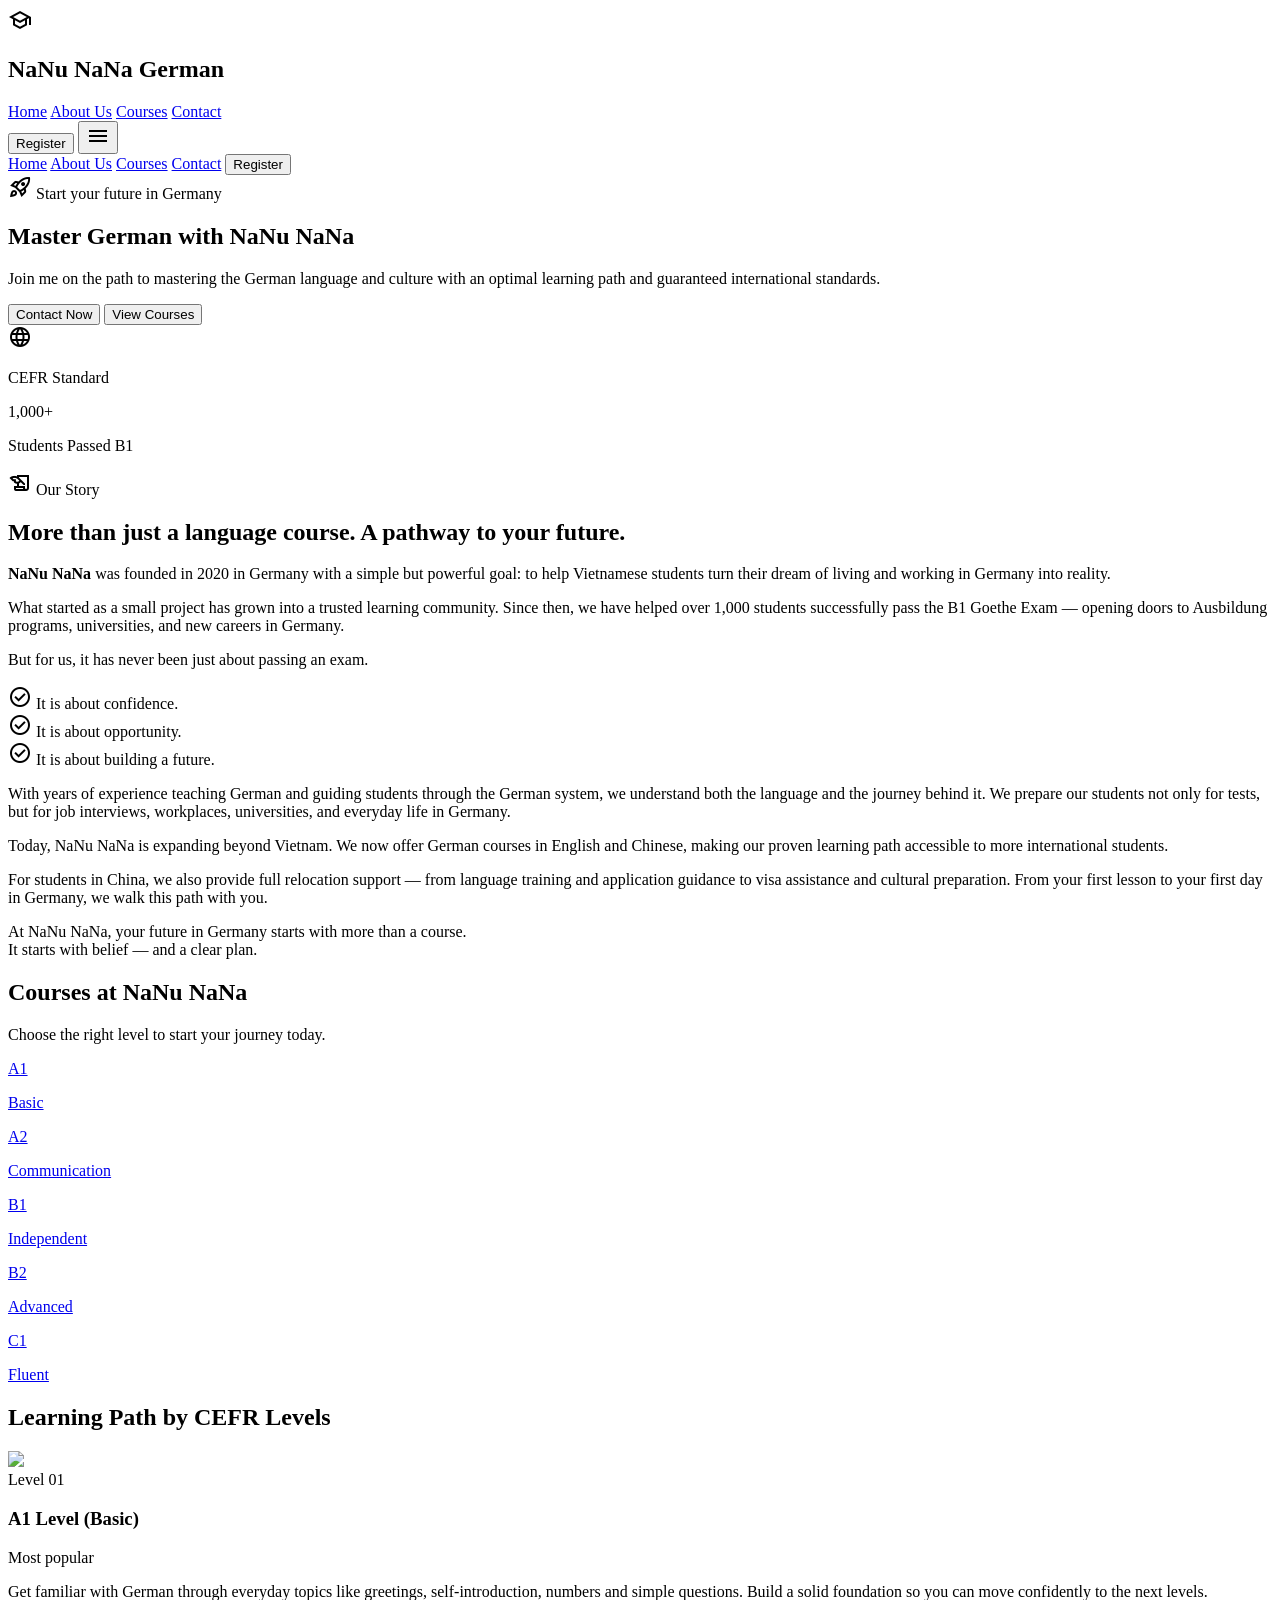
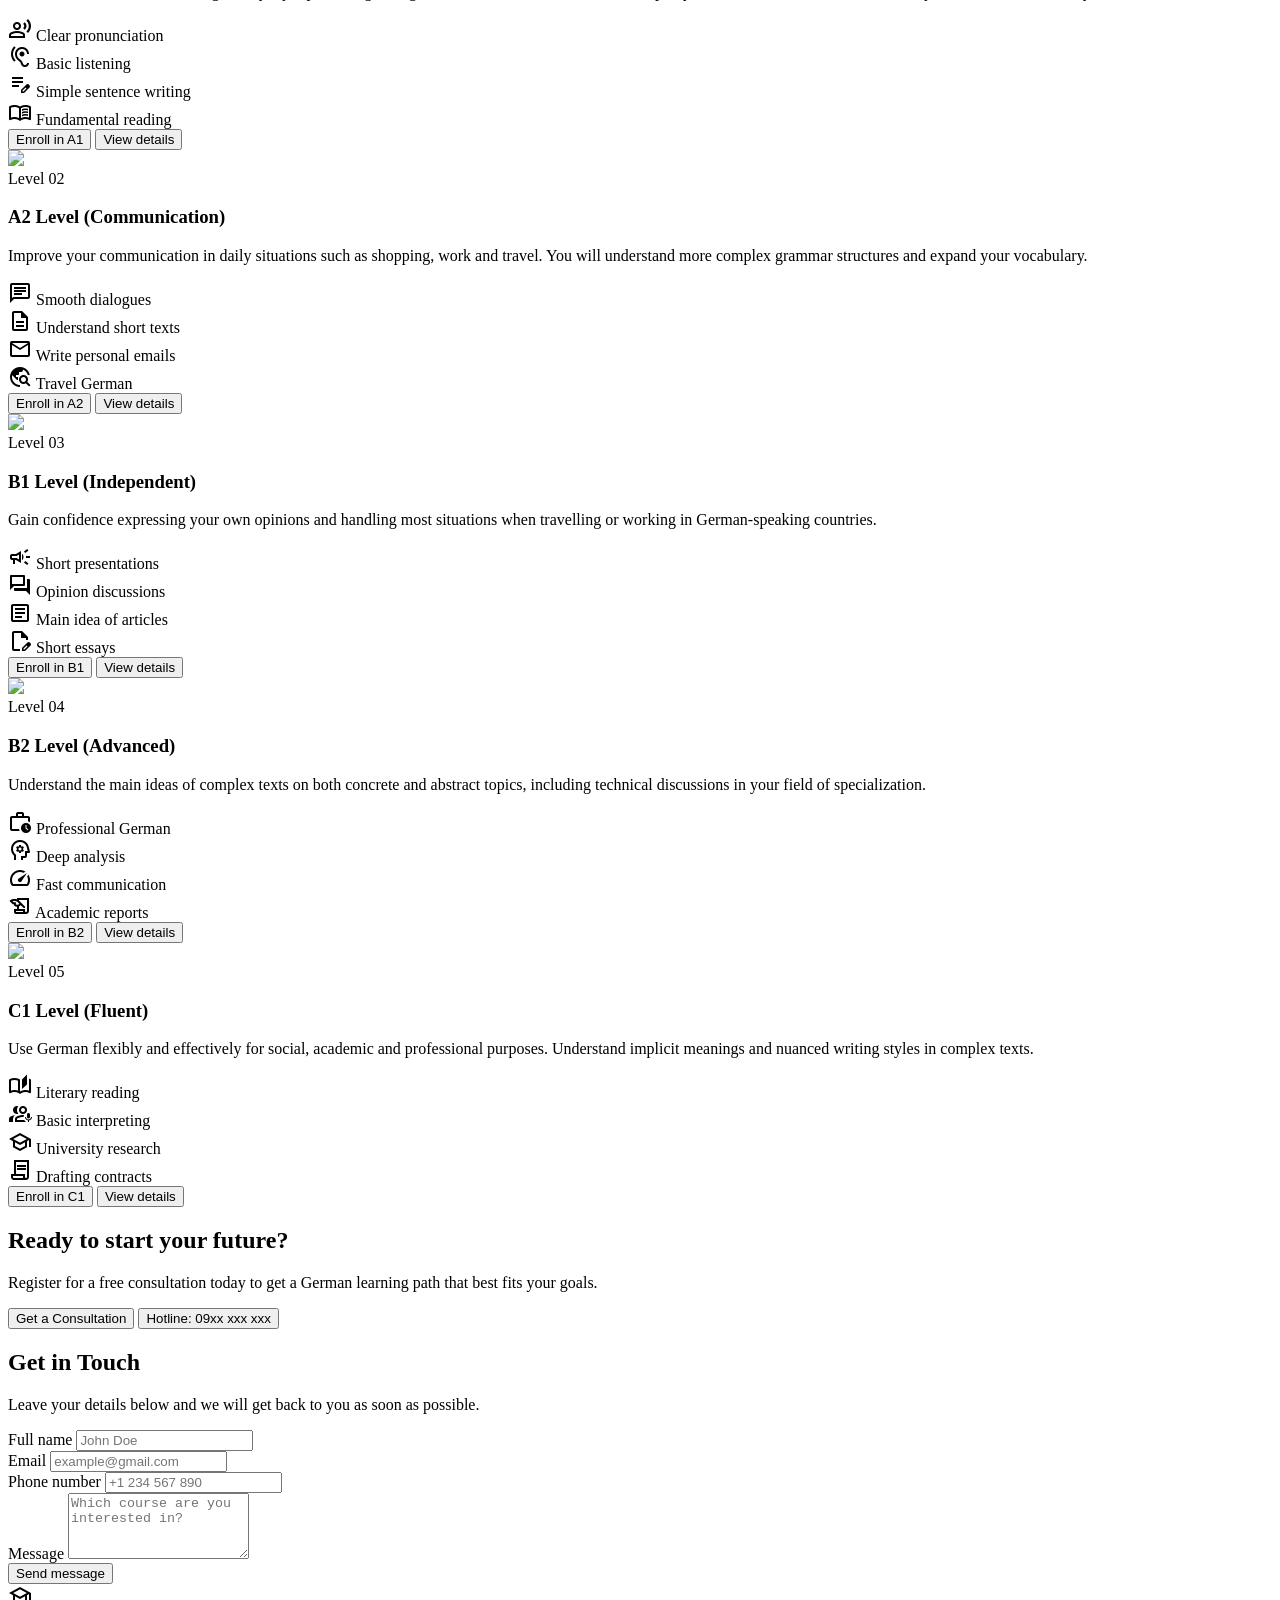
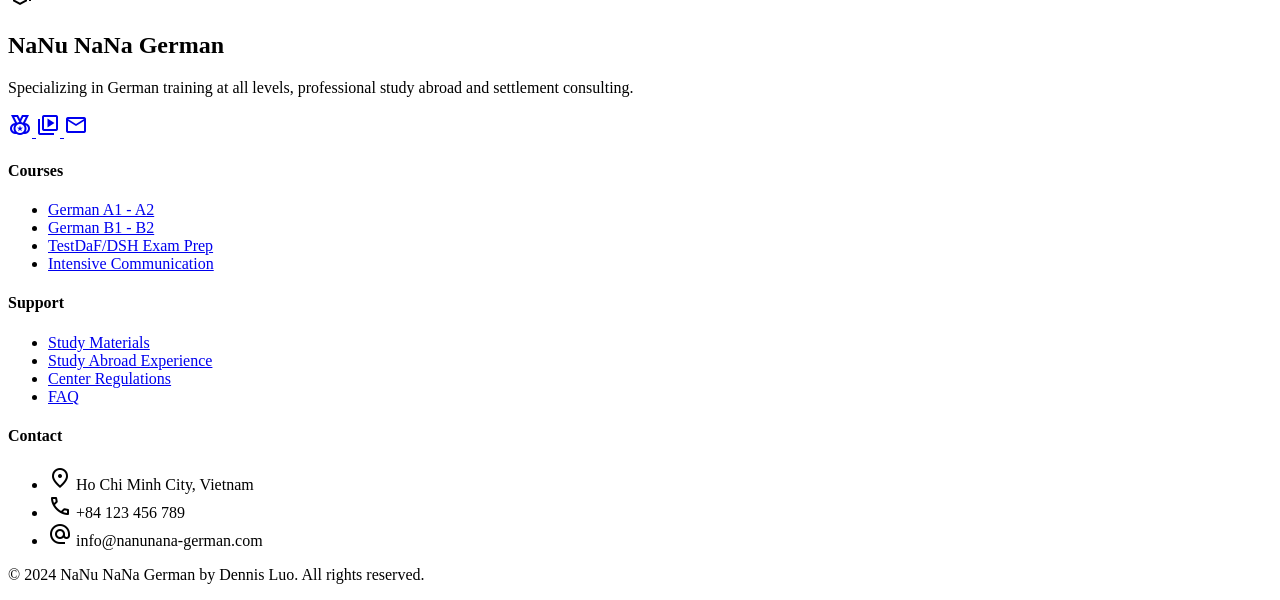
==== index.html @ 3ba4aca8 "Update index.html to rename 'Contact' link to 'Contact Form' and restructure the About section for i" ====
<!DOCTYPE html>
<html lang="en">
<head>
    <meta charset="utf-8"/>
    <meta content="width=device-width, initial-scale=1.0" name="viewport"/>
    <title>NaNu NaNa German - Master the German Language</title>
    <script src="https://cdn.tailwindcss.com?plugins=forms,container-queries"></script>
    <link href="https://fonts.googleapis.com/css2?family=Lexend:wght@300;400;500;600;700;800;900&display=swap" rel="stylesheet"/>
    <link href="https://fonts.googleapis.com/css2?family=Material+Symbols+Outlined:wght,FILL@100..700,0..1&display=swap" rel="stylesheet"/>
    <link rel="stylesheet" href="styles.css" />
    <script id="tailwind-config">
        tailwind.config = {
            darkMode: "class",
            theme: {
                extend: {
                    colors: {
                        "primary": "#0080a3",
                        "accent": "#f97316",
                        "background-light": "#f5f8f8",
                        "background-dark": "#0f1f23",
                        "slate-900": "#0f172a",
                        "slate-100": "#f1f5f9",
                    },
                    fontFamily: {
                        "display": ["Lexend", "sans-serif"]
                    },
                    borderRadius: {"DEFAULT": "0.5rem", "lg": "1rem", "xl": "1.5rem", "full": "9999px"},
                },
            },
        }
    </script>
</head>
<body class="bg-background-light dark:bg-background-dark font-display text-slate-900 dark:text-slate-100">
    <div class="relative flex min-h-screen w-full flex-col overflow-x-hidden">
        <!-- Header / Navigation -->
        <header class="sticky top-0 z-50 w-full border-b border-primary/10 bg-background-light/80 backdrop-blur-md dark:bg-background-dark/80">
            <div class="mx-auto flex max-w-7xl items-center justify-between px-6 py-4 lg:px-12">
                <div class="flex items-center gap-3">
                    <div class="flex h-10 w-10 items-center justify-center rounded-lg bg-primary text-white">
                        <span class="material-symbols-outlined text-2xl">school</span>
                    </div>
                    <h2 class="text-xl font-bold tracking-tight text-primary">NaNu NaNa German</h2>
                </div>
                <nav class="hidden flex-1 justify-center gap-8 md:flex">
                    <a class="text-sm font-semibold transition-colors hover:text-primary" href="#">Home</a>
                    <a class="text-sm font-semibold transition-colors hover:text-primary" href="#about">About Us</a>
                    <a class="text-sm font-semibold transition-colors hover:text-primary" href="#courses">Courses</a>
                    <a class="text-sm font-semibold transition-colors hover:text-primary" href="#contact-form">Contact</a>
                </nav>
                <div class="flex items-center gap-4">
                    <button class="hidden rounded-full bg-primary px-6 py-2 text-sm font-bold text-white transition-all hover:bg-primary/90 sm:block">
                        Register
                    </button>
                    <button id="mobile-menu-btn" class="flex h-10 w-10 items-center justify-center rounded-full border border-primary/20 text-primary md:hidden">
                        <span class="material-symbols-outlined">menu</span>
                    </button>
                </div>
            </div>
            <!-- Mobile Menu -->
            <div id="mobile-menu" class="hidden md:hidden px-6 pb-4 bg-background-light dark:bg-background-dark">
                <nav class="flex flex-col gap-4">
                    <a class="text-sm font-semibold transition-colors hover:text-primary" href="#">Home</a>
                    <a class="text-sm font-semibold transition-colors hover:text-primary" href="#about">About Us</a>
                    <a class="text-sm font-semibold transition-colors hover:text-primary" href="#courses">Courses</a>
                    <a class="text-sm font-semibold transition-colors hover:text-primary" href="#contact-form">Contact</a>
                    <button class="rounded-full bg-primary px-6 py-2 text-sm font-bold text-white transition-all hover:bg-primary/90 w-fit mt-2">
                        Register
                    </button>
                </nav>
            </div>
        </header>

        <!-- Hero Section -->
        <section class="relative px-6 py-12 lg:px-12 lg:py-24">
            <div class="mx-auto flex max-w-7xl flex-col items-center gap-12 lg:flex-row">
                <div class="flex flex-1 flex-col gap-8 text-left">
                    <div class="inline-flex w-fit items-center gap-2 rounded-full bg-accent/10 px-4 py-1 text-sm font-bold text-accent">
                        <span class="material-symbols-outlined text-sm">rocket_launch</span>
                        Start your future in Germany
                    </div>
                    <h1 class="text-4xl font-black leading-tight tracking-tight lg:text-6xl">
                        Master German with <span class="text-primary">NaNu NaNa</span>
                    </h1>
                    <p class="max-w-xl text-lg text-slate-600 dark:text-slate-400">
                        Join me on the path to mastering the German language and culture with an optimal learning path and guaranteed international standards.
                    </p>
                    <div class="flex flex-wrap gap-4">
                        <button class="rounded-xl bg-primary px-8 py-4 text-lg font-bold text-white transition-all hover:scale-105">
                            Contact Now
                        </button>
                        <button class="rounded-xl border-2 border-primary/20 bg-transparent px-8 py-4 text-lg font-bold text-primary transition-all hover:bg-primary/5">
                            View Courses
                        </button>
                    </div>
                </div>
                <div class="relative flex-1">
                    <div class="aspect-square w-full rounded-3xl bg-primary/5 p-4 lg:aspect-video overflow-hidden">
                        <div class="h-full w-full rounded-2xl bg-cover bg-center" data-alt="Dennis Luo and group of happy students studying German together" style="background-image: url('https://lh3.googleusercontent.com/aida-public/[base64]')">
                        </div>
                    </div>
                    <!-- Decorative element -->
                    <div class="absolute -bottom-6 -left-6 h-24 w-24 rounded-2xl bg-accent p-4 text-white shadow-xl">
                        <span class="material-symbols-outlined text-4xl">language</span>
                        <p class="text-[10px] font-bold uppercase mt-1">CEFR Standard</p>
                    </div>
                </div>
            </div>
        </section>

        <!-- About Section -->
        <section class="relative bg-white px-6 py-12 lg:px-12 lg:py-24 dark:bg-background-dark/50" id="about">
            <div class="mx-auto flex max-w-7xl flex-col items-center gap-12 lg:flex-row">
                
                <!-- Visual Content (Left side to alternate with Hero) -->
                <div class="relative flex-1 w-full">
                    <div class="aspect-square w-full rounded-3xl bg-accent/5 p-4 lg:aspect-[4/5] overflow-hidden">
                        <div class="h-full w-full rounded-2xl bg-cover bg-center" data-alt="Education and studying German in an academic environment" style="background-image: url('https://lh3.googleusercontent.com/aida-public/[base64]')">
                        </div>
                    </div>
                    <!-- Decorative element -->
                    <div class="absolute -bottom-6 -right-6 flex flex-col items-center justify-center rounded-2xl bg-primary p-6 text-white shadow-xl">
                        <span class="text-3xl font-black">1,000+</span>
                        <p class="text-[10px] font-bold uppercase mt-1 opacity-90">Students Passed B1</p>
                    </div>
                </div>

                <!-- Text Content (Right side) -->
                <div class="flex flex-1 flex-col gap-6 text-left">
                    <div class="inline-flex w-fit items-center gap-2 rounded-full bg-primary/10 px-4 py-1.5 text-sm font-bold text-primary">
                        <span class="material-symbols-outlined text-sm">history_edu</span>
                        Our Story
                    </div>
                    <h2 class="text-3xl font-black leading-tight tracking-tight lg:text-5xl">
                        More than just a language course. <span class="text-accent">A pathway to your future.</span>
                    </h2>
                    
                    <div class="space-y-4 text-slate-600 dark:text-slate-400 leading-relaxed">
                        <p>
                            <strong class="text-slate-900 dark:text-slate-100">NaNu NaNa</strong> was founded in 2020 in Germany with a simple but powerful goal: to help Vietnamese students turn their dream of living and working in Germany into reality.
                        </p>
                        <p>
                            What started as a small project has grown into a trusted learning community. Since then, we have helped over 1,000 students successfully pass the B1 Goethe Exam — opening doors to Ausbildung programs, universities, and new careers in Germany.
                        </p>
                        
                        <div class="my-6 border-l-4 border-accent pl-6">
                            <p class="text-lg font-medium italic text-slate-800 dark:text-slate-200">
                                But for us, it has never been just about passing an exam.
                            </p>
                            <div class="mt-4 flex flex-col gap-2 font-bold text-primary">
                                <div class="flex items-center gap-2"><span class="material-symbols-outlined text-accent">check_circle</span> It is about confidence.</div>
                                <div class="flex items-center gap-2"><span class="material-symbols-outlined text-accent">check_circle</span> It is about opportunity.</div>
                                <div class="flex items-center gap-2"><span class="material-symbols-outlined text-accent">check_circle</span> It is about building a future.</div>
                            </div>
                        </div>

                        <p>
                            With years of experience teaching German and guiding students through the German system, we understand both the language and the journey behind it. We prepare our students not only for tests, but for job interviews, workplaces, universities, and everyday life in Germany.
                        </p>
                        <p>
                            Today, NaNu NaNa is expanding beyond Vietnam. We now offer German courses in English and Chinese, making our proven learning path accessible to more international students.
                        </p>
                        <p>
                            For students in China, we also provide full relocation support — from language training and application guidance to visa assistance and cultural preparation. From your first lesson to your first day in Germany, we walk this path with you.
                        </p>
                        <p class="mt-6 text-lg font-bold text-slate-900 dark:text-slate-100">
                            At NaNu NaNa, your future in Germany starts with more than a course.<br/>
                            <span class="text-primary">It starts with belief — and a clear plan.</span>
                        </p>
                    </div>
                </div>
            </div>
        </section>

        <!-- Courses Section -->
        <section class="py-24" id="courses">
            <div class="mx-auto max-w-7xl px-6 lg:px-12">
                <div class="mb-16 flex flex-col items-center gap-4 text-center">
                    <h2 class="text-3xl font-black lg:text-4xl">Courses at NaNu NaNa</h2>
                    <p class="max-w-xl text-slate-600 dark:text-slate-400">Choose the right level to start your journey today.</p>
                </div>
                <div class="flex flex-wrap justify-center items-center gap-6">
                    <!-- A1 -->
                    <a href="#level-a1" class="group relative flex size-36 shrink-0 cursor-pointer flex-col items-center justify-center gap-3 overflow-hidden rounded-full border-2 border-primary/10 bg-white transition-all hover:-translate-y-2 hover:border-primary hover:shadow-2xl dark:bg-background-dark">
                        <div class="absolute inset-0 bg-primary opacity-0 transition-opacity group-hover:opacity-5"></div>
                        <span class="text-3xl font-black text-primary">A1</span>
                        <p class="text-xs font-bold uppercase tracking-widest text-slate-500">Basic</p>
                        <div class="h-1 w-8 rounded-full bg-accent"></div>
                    </a>
                    <!-- A2 -->
                    <a href="#level-a2" class="group relative flex size-36 shrink-0 cursor-pointer flex-col items-center justify-center gap-3 overflow-hidden rounded-full border-2 border-primary/10 bg-white transition-all hover:-translate-y-2 hover:border-primary hover:shadow-2xl dark:bg-background-dark">
                        <div class="absolute inset-0 bg-primary opacity-0 transition-opacity group-hover:opacity-5"></div>
                        <span class="text-3xl font-black text-primary">A2</span>
                        <p class="text-xs font-bold uppercase tracking-widest text-slate-500">Communication</p>
                        <div class="h-1 w-8 rounded-full bg-accent"></div>
                    </a>
                    <!-- B1 -->
                    <a href="#level-b1" class="group relative flex size-36 shrink-0 cursor-pointer flex-col items-center justify-center gap-3 overflow-hidden rounded-full border-2 border-accent/20 bg-white transition-all hover:-translate-y-2 hover:border-accent hover:shadow-2xl dark:bg-background-dark">
                        <div class="absolute inset-0 bg-accent opacity-0 transition-opacity group-hover:opacity-5"></div>
                        <span class="text-3xl font-black text-accent">B1</span>
                        <p class="text-xs font-bold uppercase tracking-widest text-slate-500">Independent</p>
                        <div class="h-1 w-8 rounded-full bg-primary"></div>
                    </a>
                    <!-- B2 -->
                    <a href="#level-b2" class="group relative flex size-36 shrink-0 cursor-pointer flex-col items-center justify-center gap-3 overflow-hidden rounded-full border-2 border-primary/10 bg-white transition-all hover:-translate-y-2 hover:border-primary hover:shadow-2xl dark:bg-background-dark">
                        <div class="absolute inset-0 bg-primary opacity-0 transition-opacity group-hover:opacity-5"></div>
                        <span class="text-3xl font-black text-primary">B2</span>
                        <p class="text-xs font-bold uppercase tracking-widest text-slate-500">Advanced</p>
                        <div class="h-1 w-8 rounded-full bg-accent"></div>
                    </a>
                    <!-- C1 -->
                    <a href="#level-c1" class="group relative flex size-36 shrink-0 cursor-pointer flex-col items-center justify-center gap-3 overflow-hidden rounded-full border-2 border-primary/10 bg-white transition-all hover:-translate-y-2 hover:border-primary hover:shadow-2xl dark:bg-background-dark">
                        <div class="absolute inset-0 bg-primary opacity-0 transition-opacity group-hover:opacity-5"></div>
                        <span class="text-3xl font-black text-primary">C1</span>
                        <p class="text-xs font-bold uppercase tracking-widest text-slate-500">Fluent</p>
                        <div class="h-1 w-8 rounded-full bg-accent"></div>
                    </a>
                </div>
            </div>
        </section>

        <!-- Detailed Level Sections (modeled after reference2.html) -->
        <section class="bg-white dark:bg-background-dark/50 py-20 px-6 lg:px-12">
            <div class="max-w-5xl mx-auto space-y-16">
                <div class="text-center space-y-4 mb-12">
                    <h2 class="text-3xl font-bold tracking-tight">Learning Path by CEFR Levels</h2>
                    <div class="h-1.5 w-20 bg-accent mx-auto rounded-full"></div>
                </div>

                <!-- A1 Level -->
                <div id="level-a1" class="group grid grid-cols-1 md:grid-cols-12 gap-0 rounded-3xl overflow-hidden bg-background-light dark:bg-slate-800/50 shadow-sm hover:shadow-xl transition-all border border-slate-100 dark:border-slate-700">
                    <div class="md:col-span-4 h-64 md:h-auto overflow-hidden">
                        <img class="w-full h-full object-cover group-hover:scale-105 transition-transform duration-500"
                             src="https://lh3.googleusercontent.com/aida-public/[base64]"
                             data-alt="Beginners learning basic German together"/>
                    </div>
                    <div class="md:col-span-8 p-8 md:p-10 flex flex-col justify-center">
                        <div class="flex justify-between items-start mb-4">
                            <div>
                                <span class="text-accent font-bold text-sm tracking-widest uppercase mb-1 block">Level 01</span>
                                <h3 class="text-2xl font-bold text-slate-900 dark:text-white">A1 Level (Basic)</h3>
                            </div>
                            <span class="bg-primary/10 text-primary px-4 py-1 rounded-full text-xs font-bold uppercase">Most popular</span>
                        </div>
                        <p class="text-slate-600 dark:text-slate-400 mb-6 leading-relaxed">
                            Get familiar with German through everyday topics like greetings, self-introduction, numbers and simple questions.
                            Build a solid foundation so you can move confidently to the next levels.
                        </p>
                        <div class="grid grid-cols-2 gap-4 mb-8">
                            <div class="flex items-center gap-2 text-sm text-slate-700 dark:text-slate-300">
                                <span class="material-symbols-outlined text-primary text-xl">record_voice_over</span>
                                Clear pronunciation
                            </div>
                            <div class="flex items-center gap-2 text-sm text-slate-700 dark:text-slate-300">
                                <span class="material-symbols-outlined text-primary text-xl">hearing</span>
                                Basic listening
                            </div>
                            <div class="flex items-center gap-2 text-sm text-slate-700 dark:text-slate-300">
                                <span class="material-symbols-outlined text-primary text-xl">edit_note</span>
                                Simple sentence writing
                            </div>
                            <div class="flex items-center gap-2 text-sm text-slate-700 dark:text-slate-300">
                                <span class="material-symbols-outlined text-primary text-xl">menu_book</span>
                                Fundamental reading
                            </div>
                        </div>
                        <div class="flex gap-4">
                            <button class="flex-1 md:flex-none px-8 py-3 bg-primary text-white font-bold rounded-xl hover:bg-primary/90 transition-all">
                                Enroll in A1
                            </button>
                            <button class="px-4 py-3 border border-primary/20 text-primary font-bold rounded-xl hover:bg-primary/5 transition-all">
                                View details
                            </button>
                        </div>
                    </div>
                </div>

                <!-- A2 Level -->
                <div id="level-a2" class="group grid grid-cols-1 md:grid-cols-12 gap-0 rounded-3xl overflow-hidden bg-background-light dark:bg-slate-800/50 shadow-sm hover:shadow-xl transition-all border border-slate-100 dark:border-slate-700">
                    <div class="md:col-span-4 h-64 md:h-auto overflow-hidden">
                        <img class="w-full h-full object-cover group-hover:scale-105 transition-transform duration-500"
                             src="https://lh3.googleusercontent.com/aida-public/[base64]"
                             data-alt="Learners communicating in a German café setting"/>
                    </div>
                    <div class="md:col-span-8 p-8 md:p-10 flex flex-col justify-center">
                        <div class="flex justify-between items-start mb-4">
                            <div>
                                <span class="text-accent font-bold text-sm tracking-widest uppercase mb-1 block">Level 02</span>
                                <h3 class="text-2xl font-bold text-slate-900 dark:text-white">A2 Level (Communication)</h3>
                            </div>
                        </div>
                        <p class="text-slate-600 dark:text-slate-400 mb-6 leading-relaxed">
                            Improve your communication in daily situations such as shopping, work and travel.
                            You will understand more complex grammar structures and expand your vocabulary.
                        </p>
                        <div class="grid grid-cols-2 gap-4 mb-8">
                            <div class="flex items-center gap-2 text-sm text-slate-700 dark:text-slate-300">
                                <span class="material-symbols-outlined text-primary text-xl">chat</span>
                                Smooth dialogues
                            </div>
                            <div class="flex items-center gap-2 text-sm text-slate-700 dark:text-slate-300">
                                <span class="material-symbols-outlined text-primary text-xl">description</span>
                                Understand short texts
                            </div>
                            <div class="flex items-center gap-2 text-sm text-slate-700 dark:text-slate-300">
                                <span class="material-symbols-outlined text-primary text-xl">mail</span>
                                Write personal emails
                            </div>
                            <div class="flex items-center gap-2 text-sm text-slate-700 dark:text-slate-300">
                                <span class="material-symbols-outlined text-primary text-xl">travel_explore</span>
                                Travel German
                            </div>
                        </div>
                        <div class="flex gap-4">
                            <button class="flex-1 md:flex-none px-8 py-3 bg-primary text-white font-bold rounded-xl hover:bg-primary/90 transition-all">
                                Enroll in A2
                            </button>
                            <button class="px-4 py-3 border border-primary/20 text-primary font-bold rounded-xl hover:bg-primary/5 transition-all">
                                View details
                            </button>
                        </div>
                    </div>
                </div>

                <!-- B1 Level -->
                <div id="level-b1" class="group grid grid-cols-1 md:grid-cols-12 gap-0 rounded-3xl overflow-hidden bg-background-light dark:bg-slate-800/50 shadow-sm hover:shadow-xl transition-all border border-slate-100 dark:border-slate-700">
                    <div class="md:col-span-4 h-64 md:h-auto overflow-hidden">
                        <img class="w-full h-full object-cover group-hover:scale-105 transition-transform duration-500"
                             src="https://lh3.googleusercontent.com/aida-public/[base64]"
                             data-alt="Student presenting confidently in German"/>
                    </div>
                    <div class="md:col-span-8 p-8 md:p-10 flex flex-col justify-center">
                        <div class="flex justify-between items-start mb-4">
                            <div>
                                <span class="text-accent font-bold text-sm tracking-widest uppercase mb-1 block">Level 03</span>
                                <h3 class="text-2xl font-bold text-slate-900 dark:text-white">B1 Level (Independent)</h3>
                            </div>
                        </div>
                        <p class="text-slate-600 dark:text-slate-400 mb-6 leading-relaxed">
                            Gain confidence expressing your own opinions and handling most situations when travelling or working in German-speaking countries.
                        </p>
                        <div class="grid grid-cols-2 gap-4 mb-8">
                            <div class="flex items-center gap-2 text-sm text-slate-700 dark:text-slate-300">
                                <span class="material-symbols-outlined text-primary text-xl">campaign</span>
                                Short presentations
                            </div>
                            <div class="flex items-center gap-2 text-sm text-slate-700 dark:text-slate-300">
                                <span class="material-symbols-outlined text-primary text-xl">forum</span>
                                Opinion discussions
                            </div>
                            <div class="flex items-center gap-2 text-sm text-slate-700 dark:text-slate-300">
                                <span class="material-symbols-outlined text-primary text-xl">article</span>
                                Main idea of articles
                            </div>
                            <div class="flex items-center gap-2 text-sm text-slate-700 dark:text-slate-300">
                                <span class="material-symbols-outlined text-primary text-xl">edit_document</span>
                                Short essays
                            </div>
                        </div>
                        <div class="flex gap-4">
                            <button class="flex-1 md:flex-none px-8 py-3 bg-primary text-white font-bold rounded-xl hover:bg-primary/90 transition-all">
                                Enroll in B1
                            </button>
                            <button class="px-4 py-3 border border-primary/20 text-primary font-bold rounded-xl hover:bg-primary/5 transition-all">
                                View details
                            </button>
                        </div>
                    </div>
                </div>

                <!-- B2 Level -->
                <div id="level-b2" class="group grid grid-cols-1 md:grid-cols-12 gap-0 rounded-3xl overflow-hidden bg-background-light dark:bg-slate-800/50 shadow-sm hover:shadow-xl transition-all border border-slate-100 dark:border-slate-700">
                    <div class="md:col-span-4 h-64 md:h-auto overflow-hidden">
                        <img class="w-full h-full object-cover group-hover:scale-105 transition-transform duration-500"
                             src="https://lh3.googleusercontent.com/aida-public/[base64]"
                             data-alt="Corporate meeting using German language"/>
                    </div>
                    <div class="md:col-span-8 p-8 md:p-10 flex flex-col justify-center">
                        <div class="flex justify-between items-start mb-4">
                            <div>
                                <span class="text-accent font-bold text-sm tracking-widest uppercase mb-1 block">Level 04</span>
                                <h3 class="text-2xl font-bold text-slate-900 dark:text-white">B2 Level (Advanced)</h3>
                            </div>
                        </div>
                        <p class="text-slate-600 dark:text-slate-400 mb-6 leading-relaxed">
                            Understand the main ideas of complex texts on both concrete and abstract topics, including technical discussions in your field of specialization.
                        </p>
                        <div class="grid grid-cols-2 gap-4 mb-8">
                            <div class="flex items-center gap-2 text-sm text-slate-700 dark:text-slate-300">
                                <span class="material-symbols-outlined text-primary text-xl">work_history</span>
                                Professional German
                            </div>
                            <div class="flex items-center gap-2 text-sm text-slate-700 dark:text-slate-300">
                                <span class="material-symbols-outlined text-primary text-xl">psychology</span>
                                Deep analysis
                            </div>
                            <div class="flex items-center gap-2 text-sm text-slate-700 dark:text-slate-300">
                                <span class="material-symbols-outlined text-primary text-xl">speed</span>
                                Fast communication
                            </div>
                            <div class="flex items-center gap-2 text-sm text-slate-700 dark:text-slate-300">
                                <span class="material-symbols-outlined text-primary text-xl">history_edu</span>
                                Academic reports
                            </div>
                        </div>
                        <div class="flex gap-4">
                            <button class="flex-1 md:flex-none px-8 py-3 bg-primary text-white font-bold rounded-xl hover:bg-primary/90 transition-all">
                                Enroll in B2
                            </button>
                            <button class="px-4 py-3 border border-primary/20 text-primary font-bold rounded-xl hover:bg-primary/5 transition-all">
                                View details
                            </button>
                        </div>
                    </div>
                </div>

                <!-- C1 Level -->
                <div id="level-c1" class="group grid grid-cols-1 md:grid-cols-12 gap-0 rounded-3xl overflow-hidden bg-background-light dark:bg-slate-800/50 shadow-sm hover:shadow-xl transition-all border border-slate-100 dark:border-slate-700">
                    <div class="md:col-span-4 h-64 md:h-auto overflow-hidden">
                        <img class="w-full h-full object-cover group-hover:scale-105 transition-transform duration-500"
                             src="https://lh3.googleusercontent.com/aida-public/[base64]"
                             data-alt="Academic German learning environment"/>
                    </div>
                    <div class="md:col-span-8 p-8 md:p-10 flex flex-col justify-center">
                        <div class="flex justify-between items-start mb-4">
                            <div>
                                <span class="text-accent font-bold text-sm tracking-widest uppercase mb-1 block">Level 05</span>
                                <h3 class="text-2xl font-bold text-slate-900 dark:text-white">C1 Level (Fluent)</h3>
                            </div>
                        </div>
                        <p class="text-slate-600 dark:text-slate-400 mb-6 leading-relaxed">
                            Use German flexibly and effectively for social, academic and professional purposes.
                            Understand implicit meanings and nuanced writing styles in complex texts.
                        </p>
                        <div class="grid grid-cols-2 gap-4 mb-8">
                            <div class="flex items-center gap-2 text-sm text-slate-700 dark:text-slate-300">
                                <span class="material-symbols-outlined text-primary text-xl">auto_stories</span>
                                Literary reading
                            </div>
                            <div class="flex items-center gap-2 text-sm text-slate-700 dark:text-slate-300">
                                <span class="material-symbols-outlined text-primary text-xl">interpreter_mode</span>
                                Basic interpreting
                            </div>
                            <div class="flex items-center gap-2 text-sm text-slate-700 dark:text-slate-300">
                                <span class="material-symbols-outlined text-primary text-xl">school</span>
                                University research
                            </div>
                            <div class="flex items-center gap-2 text-sm text-slate-700 dark:text-slate-300">
                                <span class="material-symbols-outlined text-primary text-xl">contract</span>
                                Drafting contracts
                            </div>
                        </div>
                        <div class="flex gap-4">
                            <button class="flex-1 md:flex-none px-8 py-3 bg-primary text-white font-bold rounded-xl hover:bg-primary/90 transition-all">
                                Enroll in C1
                            </button>
                            <button class="px-4 py-3 border border-primary/20 text-primary font-bold rounded-xl hover:bg-primary/5 transition-all">
                                View details
                            </button>
                        </div>
                    </div>
                </div>
            </div>
        </section>

        <!-- CTA Section -->
        <section class="mx-auto max-w-7xl px-6 pt-24 pb-24 lg:px-12">
            <div class="relative overflow-hidden rounded-3xl bg-primary px-8 py-16 text-center text-white lg:px-24">
                <div class="absolute -right-20 -top-20 h-64 w-64 rounded-full bg-white/10"></div>
                <div class="absolute -bottom-20 -left-20 h-64 w-64 rounded-full bg-accent/20"></div>
                <h2 class="relative z-10 text-3xl font-black lg:text-5xl">Ready to start your future?</h2>
                <p class="relative z-10 mx-auto mt-6 max-w-2xl text-lg text-white/80">Register for a free consultation today to get a German learning path that best fits your goals.</p>
                <div class="relative z-10 mt-10 flex flex-wrap justify-center gap-4">
                    <button class="rounded-xl bg-white px-8 py-4 text-lg font-bold text-primary shadow-lg transition-all hover:scale-105">Get a Consultation</button>
                    <button class="rounded-xl bg-accent px-8 py-4 text-lg font-bold text-white shadow-lg transition-all hover:scale-105">Hotline: 09xx xxx xxx</button>
                </div>
            </div>
        </section>

        <!-- Contact Form Section -->
        <section class="bg-white py-24 dark:bg-background-dark/50" id="contact-form">
            <div class="mx-auto max-w-3xl px-6 lg:px-12">
                <div class="mb-12 text-center">
                    <h2 class="mb-4 text-3xl font-black lg:text-4xl">Get in Touch</h2>
                    <div class="mx-auto h-1 w-24 rounded-full bg-accent"></div>
                    <p class="mt-6 text-slate-600 dark:text-slate-400">Leave your details below and we will get back to you as soon as possible.</p>
                </div>
                <form action="#" class="grid grid-cols-1 gap-6 sm:grid-cols-2" method="POST">
                    <div class="sm:col-span-2">
                        <label class="mb-2 block text-sm font-semibold" for="full-name">Full name</label>
                        <input class="w-full rounded-xl border border-primary/20 bg-background-light px-4 py-3 transition-colors focus:border-primary focus:outline-none dark:bg-background-dark" id="full-name" name="full-name" placeholder="John Doe" required type="text"/>
                    </div>
                    <div>
                        <label class="mb-2 block text-sm font-semibold" for="email">Email</label>
                        <input class="w-full rounded-xl border border-primary/20 bg-background-light px-4 py-3 transition-colors focus:border-primary focus:outline-none dark:bg-background-dark" id="email" name="email" placeholder="example@gmail.com" required type="email"/>
                    </div>
                    <div>
                        <label class="mb-2 block text-sm font-semibold" for="phone">Phone number</label>
                        <input class="w-full rounded-xl border border-primary/20 bg-background-light px-4 py-3 transition-colors focus:border-primary focus:outline-none dark:bg-background-dark" id="phone" name="phone" placeholder="+1 234 567 890" required type="tel"/>
                    </div>
                    <div class="sm:col-span-2">
                        <label class="mb-2 block text-sm font-semibold" for="message">Message</label>
                        <textarea class="w-full rounded-xl border border-primary/20 bg-background-light px-4 py-3 transition-colors focus:border-primary focus:outline-none dark:bg-background-dark" id="message" name="message" placeholder="Which course are you interested in?" required rows="4"></textarea>
                    </div>
                    <div class="sm:col-span-2">
                        <button class="w-full rounded-xl bg-primary py-4 text-lg font-bold text-white shadow-lg transition-all hover:scale-[1.01] hover:bg-primary/90" type="submit">
                            Send message
                        </button>
                    </div>
                </form>
            </div>
        </section>

        <!-- Footer -->
        <footer class="border-t border-primary/10 bg-white py-12 dark:bg-background-dark" id="contact">
            <div class="mx-auto max-w-7xl px-6 lg:px-12">
                <div class="grid grid-cols-1 gap-12 md:grid-cols-2 lg:grid-cols-4">
                    <div class="flex flex-col gap-6">
                        <div class="flex items-center gap-3">
                            <div class="flex h-8 w-8 items-center justify-center rounded-lg bg-primary text-white">
                                <span class="material-symbols-outlined text-xl">school</span>
                            </div>
                            <h2 class="text-lg font-bold tracking-tight text-primary">NaNu NaNa German</h2>
                        </div>
                        <p class="text-sm text-slate-500">Specializing in German training at all levels, professional study abroad and settlement consulting.</p>
                        <div class="flex gap-4">
                            <a class="flex h-10 w-10 items-center justify-center rounded-full bg-primary/10 text-primary transition-colors hover:bg-primary hover:text-white" href="#">
                                <span class="material-symbols-outlined">social_leaderboard</span>
                            </a>
                            <a class="flex h-10 w-10 items-center justify-center rounded-full bg-primary/10 text-primary transition-colors hover:bg-primary hover:text-white" href="#">
                                <span class="material-symbols-outlined">video_library</span>
                            </a>
                            <a class="flex h-10 w-10 items-center justify-center rounded-full bg-primary/10 text-primary transition-colors hover:bg-primary hover:text-white" href="#">
                                <span class="material-symbols-outlined">mail</span>
                            </a>
                        </div>
                    </div>
                    <div>
                        <h4 class="mb-6 font-bold uppercase tracking-wider text-slate-900 dark:text-slate-100">Courses</h4>
                        <ul class="space-y-4 text-sm text-slate-500">
                            <li><a class="hover:text-primary" href="#">German A1 - A2</a></li>
                            <li><a class="hover:text-primary" href="#">German B1 - B2</a></li>
                            <li><a class="hover:text-primary" href="#">TestDaF/DSH Exam Prep</a></li>
                            <li><a class="hover:text-primary" href="#">Intensive Communication</a></li>
                        </ul>
                    </div>
                    <div>
                        <h4 class="mb-6 font-bold uppercase tracking-wider text-slate-900 dark:text-slate-100">Support</h4>
                        <ul class="space-y-4 text-sm text-slate-500">
                            <li><a class="hover:text-primary" href="#">Study Materials</a></li>
                            <li><a class="hover:text-primary" href="#">Study Abroad Experience</a></li>
                            <li><a class="hover:text-primary" href="#">Center Regulations</a></li>
                            <li><a class="hover:text-primary" href="#">FAQ</a></li>
                        </ul>
                    </div>
                    <div>
                        <h4 class="mb-6 font-bold uppercase tracking-wider text-slate-900 dark:text-slate-100">Contact</h4>
                        <ul class="space-y-4 text-sm text-slate-500">
                            <li class="flex gap-3">
                                <span class="material-symbols-outlined text-primary">location_on</span>
                                <span>Ho Chi Minh City, Vietnam</span>
                            </li>
                            <li class="flex gap-3">
                                <span class="material-symbols-outlined text-primary">call</span>
                                <span>+84 123 456 789</span>
                            </li>
                            <li class="flex gap-3">
                                <span class="material-symbols-outlined text-primary">alternate_email</span>
                                <span>info@nanunana-german.com</span>
                            </li>
                        </ul>
                    </div>
                </div>
                <div class="mt-12 border-t border-primary/10 pt-8 text-center text-xs text-slate-400">
                    <p>© 2024 NaNu NaNa German by Dennis Luo. All rights reserved.</p>
                </div>
            </div>
        </footer>
    </div>
    <script src="script.js"></script>
</body>
</html>
---- styles.css ----
/* Base styles to supplement Tailwind */
html {
    scroll-behavior: smooth;
}

/* Add some custom animations if desired */
.fade-in {
    animation: fadeIn 0.5s ease-in-out;
}

@keyframes fadeIn {
    from {
        opacity: 0;
        transform: translateY(10px);
    }
    to {
        opacity: 1;
        transform: translateY(0);
    }
}
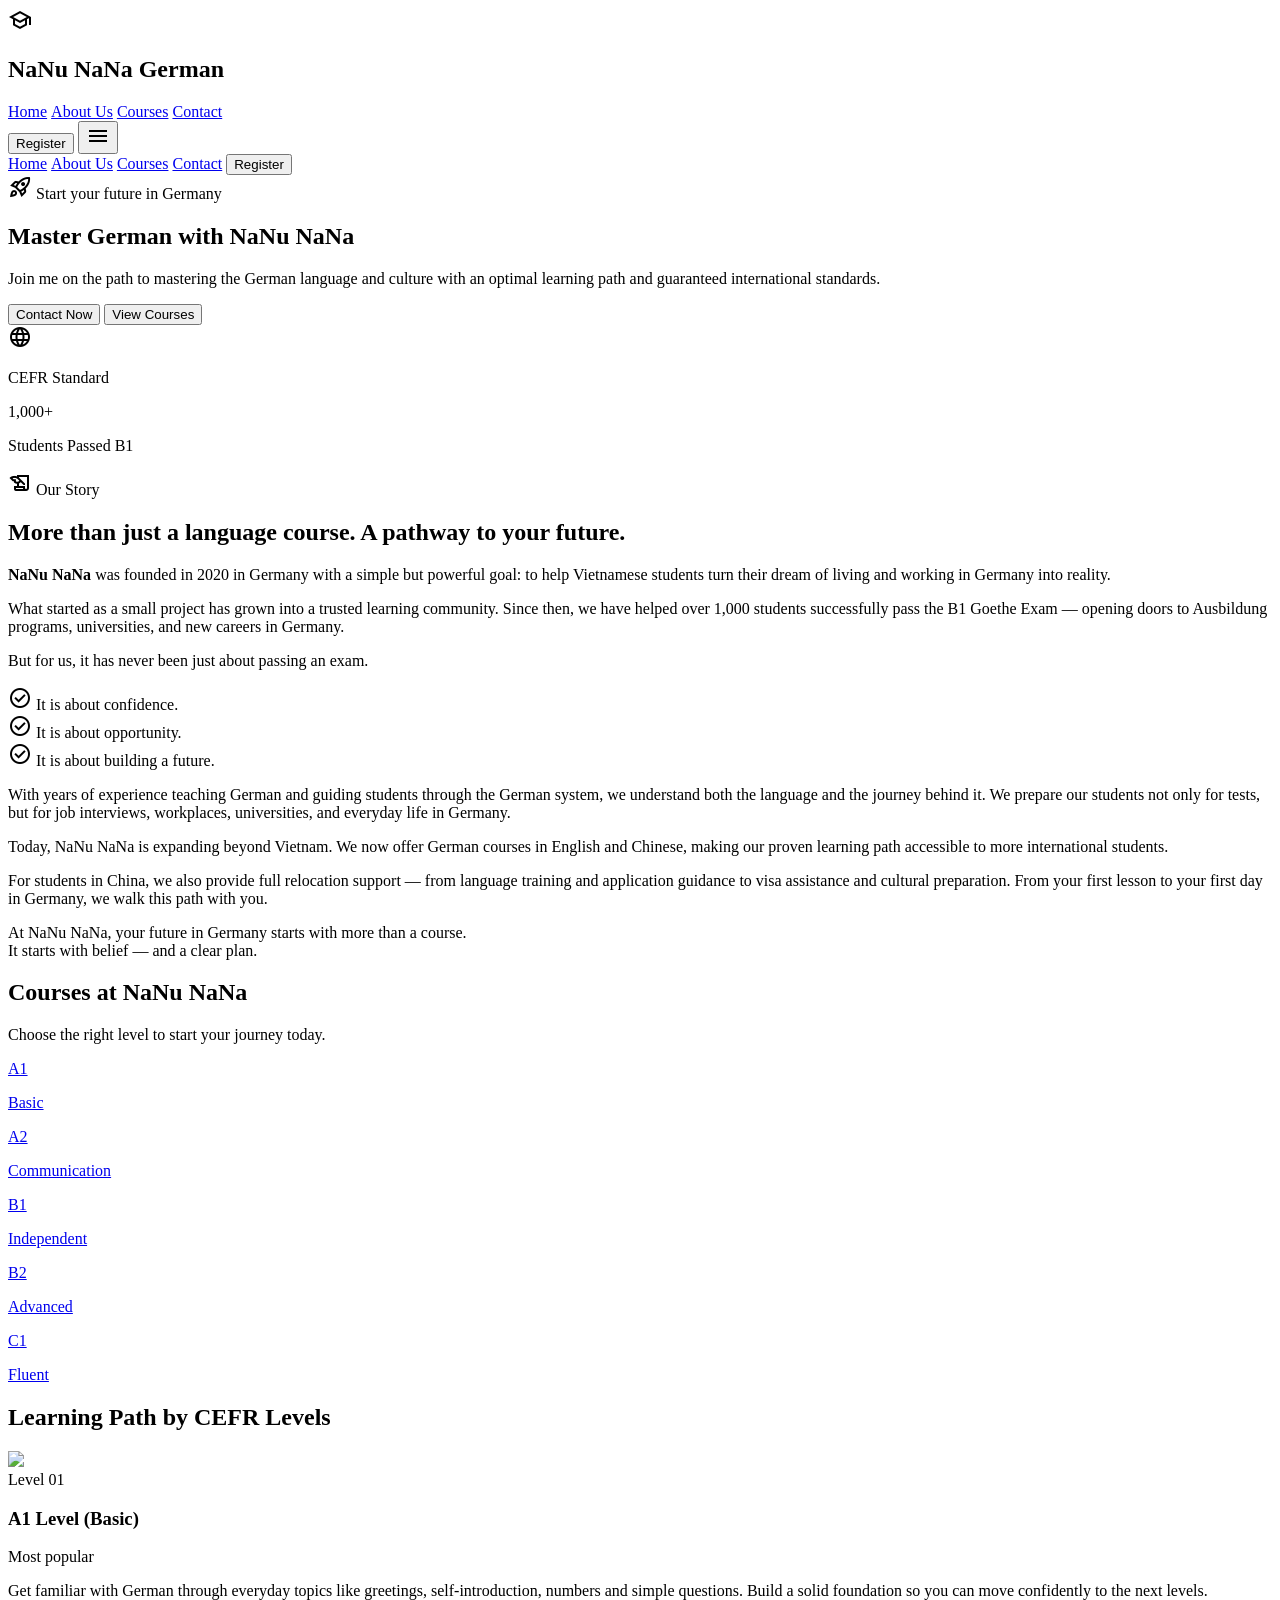
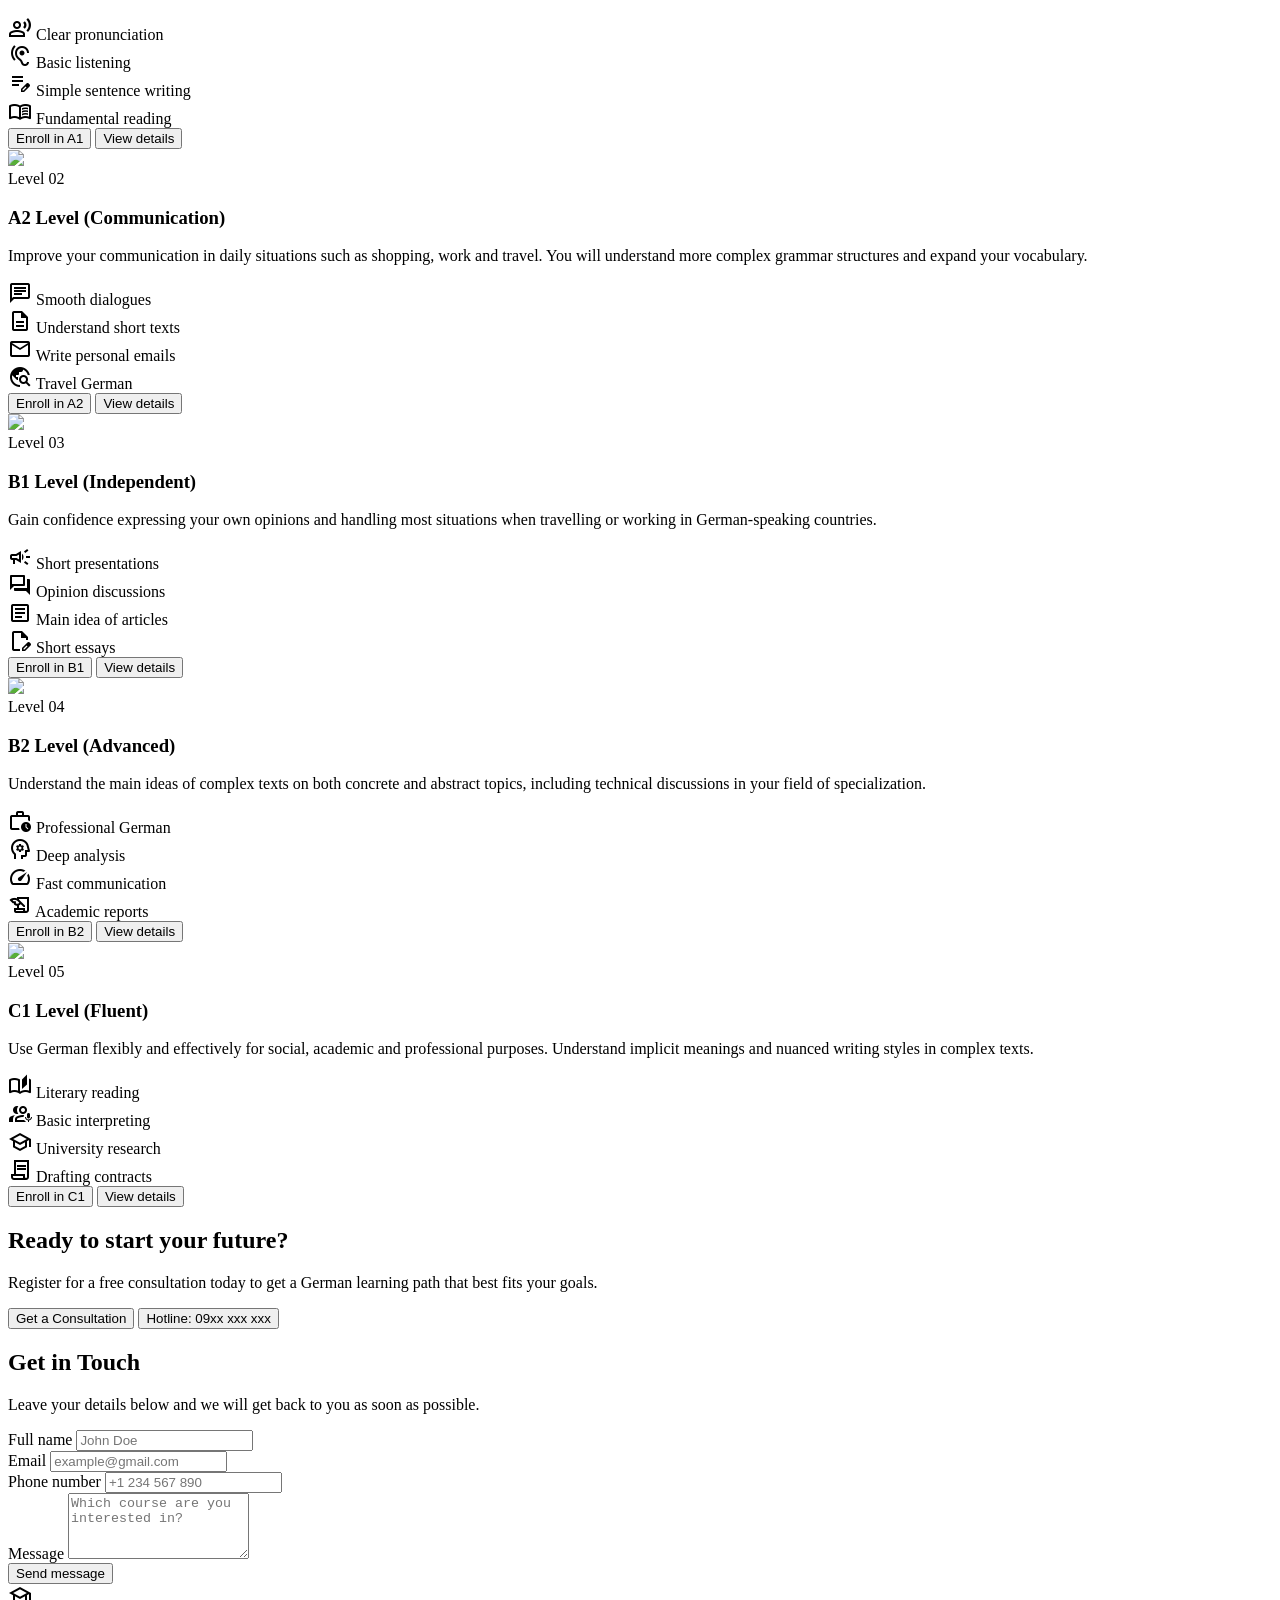
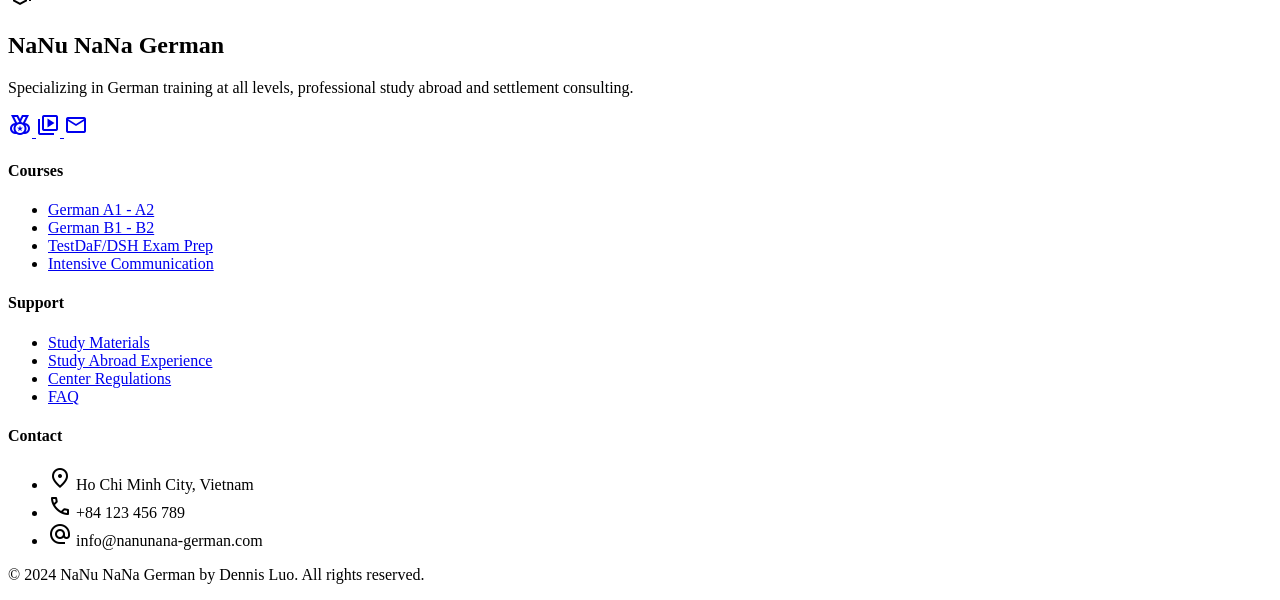
==== commit 839fb131: "Enhance index.html with scroll animations and micro-interactions; add JavaScript for intersection ob" ====
--- a/index.html
+++ b/index.html
@@ -42,16 +42,16 @@
                     <h2 class="text-xl font-bold tracking-tight text-primary">NaNu NaNa German</h2>
                 </div>
                 <nav class="hidden flex-1 justify-center gap-8 md:flex">
-                    <a class="text-sm font-semibold transition-colors hover:text-primary" href="#">Home</a>
-                    <a class="text-sm font-semibold transition-colors hover:text-primary" href="#about">About Us</a>
-                    <a class="text-sm font-semibold transition-colors hover:text-primary" href="#courses">Courses</a>
-                    <a class="text-sm font-semibold transition-colors hover:text-primary" href="#contact-form">Contact</a>
+                    <a class="text-sm font-semibold transition-colors hover:text-primary nav-link" href="#">Home</a>
+                    <a class="text-sm font-semibold transition-colors hover:text-primary nav-link" href="#about">About Us</a>
+                    <a class="text-sm font-semibold transition-colors hover:text-primary nav-link" href="#courses">Courses</a>
+                    <a class="text-sm font-semibold transition-colors hover:text-primary nav-link" href="#contact-form">Contact</a>
                 </nav>
                 <div class="flex items-center gap-4">
-                    <button class="hidden rounded-full bg-primary px-6 py-2 text-sm font-bold text-white transition-all hover:bg-primary/90 sm:block">
+                    <button class="hidden rounded-full bg-primary px-6 py-2 text-sm font-bold text-white transition-all hover:bg-primary/90 hover:scale-105 hover:shadow-lg hover:shadow-primary/30 active:scale-95 sm:block">
                         Register
                     </button>
-                    <button id="mobile-menu-btn" class="flex h-10 w-10 items-center justify-center rounded-full border border-primary/20 text-primary md:hidden">
+                    <button id="mobile-menu-btn" class="flex h-10 w-10 items-center justify-center rounded-full border border-primary/20 text-primary transition-all hover:bg-primary/10 active:scale-95 md:hidden">
                         <span class="material-symbols-outlined">menu</span>
                     </button>
                 </div>
@@ -59,11 +59,11 @@
             <!-- Mobile Menu -->
             <div id="mobile-menu" class="hidden md:hidden px-6 pb-4 bg-background-light dark:bg-background-dark">
                 <nav class="flex flex-col gap-4">
-                    <a class="text-sm font-semibold transition-colors hover:text-primary" href="#">Home</a>
-                    <a class="text-sm font-semibold transition-colors hover:text-primary" href="#about">About Us</a>
-                    <a class="text-sm font-semibold transition-colors hover:text-primary" href="#courses">Courses</a>
-                    <a class="text-sm font-semibold transition-colors hover:text-primary" href="#contact-form">Contact</a>
-                    <button class="rounded-full bg-primary px-6 py-2 text-sm font-bold text-white transition-all hover:bg-primary/90 w-fit mt-2">
+                    <a class="text-sm font-semibold transition-colors hover:text-primary nav-link w-fit" href="#">Home</a>
+                    <a class="text-sm font-semibold transition-colors hover:text-primary nav-link w-fit" href="#about">About Us</a>
+                    <a class="text-sm font-semibold transition-colors hover:text-primary nav-link w-fit" href="#courses">Courses</a>
+                    <a class="text-sm font-semibold transition-colors hover:text-primary nav-link w-fit" href="#contact-form">Contact</a>
+                    <button class="rounded-full bg-primary px-6 py-2 text-sm font-bold text-white transition-all hover:bg-primary/90 hover:scale-105 hover:shadow-lg hover:shadow-primary/30 active:scale-95 w-fit mt-2">
                         Register
                     </button>
                 </nav>
@@ -73,7 +73,7 @@
         <!-- Hero Section -->
         <section class="relative px-6 py-12 lg:px-12 lg:py-24">
             <div class="mx-auto flex max-w-7xl flex-col items-center gap-12 lg:flex-row">
-                <div class="flex flex-1 flex-col gap-8 text-left">
+                <div class="flex flex-1 flex-col gap-8 text-left animate-on-scroll">
                     <div class="inline-flex w-fit items-center gap-2 rounded-full bg-accent/10 px-4 py-1 text-sm font-bold text-accent">
                         <span class="material-symbols-outlined text-sm">rocket_launch</span>
                         Start your future in Germany
@@ -85,15 +85,15 @@
                         Join me on the path to mastering the German language and culture with an optimal learning path and guaranteed international standards.
                     </p>
                     <div class="flex flex-wrap gap-4">
-                        <button class="rounded-xl bg-primary px-8 py-4 text-lg font-bold text-white transition-all hover:scale-105">
+                        <button class="rounded-xl bg-primary px-8 py-4 text-lg font-bold text-white transition-all hover:scale-105 hover:shadow-xl hover:shadow-primary/30 active:scale-95">
                             Contact Now
                         </button>
-                        <button class="rounded-xl border-2 border-primary/20 bg-transparent px-8 py-4 text-lg font-bold text-primary transition-all hover:bg-primary/5">
+                        <button class="rounded-xl border-2 border-primary/20 bg-transparent px-8 py-4 text-lg font-bold text-primary transition-all hover:bg-primary/5 hover:border-primary/50 active:scale-95">
                             View Courses
                         </button>
                     </div>
                 </div>
-                <div class="relative flex-1">
+                <div class="relative flex-1 animate-on-scroll stagger-2">
                     <div class="aspect-square w-full rounded-3xl bg-primary/5 p-4 lg:aspect-video overflow-hidden">
                         <div class="h-full w-full rounded-2xl bg-cover bg-center" data-alt="Dennis Luo and group of happy students studying German together" style="background-image: url('https://lh3.googleusercontent.com/aida-public/[base64]')">
                         </div>
@@ -112,7 +112,7 @@
             <div class="mx-auto flex max-w-7xl flex-col items-center gap-12 lg:flex-row">
                 
                 <!-- Visual Content (Left side to alternate with Hero) -->
-                <div class="relative flex-1 w-full">
+                <div class="relative flex-1 w-full animate-on-scroll">
                     <div class="aspect-square w-full rounded-3xl bg-accent/5 p-4 lg:aspect-[4/5] overflow-hidden">
                         <div class="h-full w-full rounded-2xl bg-cover bg-center" data-alt="Education and studying German in an academic environment" style="background-image: url('https://lh3.googleusercontent.com/aida-public/[base64]')">
                         </div>
@@ -125,7 +125,7 @@
                 </div>
 
                 <!-- Text Content (Right side) -->
-                <div class="flex flex-1 flex-col gap-6 text-left">
+                <div class="flex flex-1 flex-col gap-6 text-left animate-on-scroll stagger-2">
                     <div class="inline-flex w-fit items-center gap-2 rounded-full bg-primary/10 px-4 py-1.5 text-sm font-bold text-primary">
                         <span class="material-symbols-outlined text-sm">history_edu</span>
                         Our Story
@@ -174,45 +174,45 @@
         <!-- Courses Section -->
         <section class="py-24" id="courses">
             <div class="mx-auto max-w-7xl px-6 lg:px-12">
-                <div class="mb-16 flex flex-col items-center gap-4 text-center">
+                <div class="mb-16 flex flex-col items-center gap-4 text-center animate-on-scroll">
                     <h2 class="text-3xl font-black lg:text-4xl">Courses at NaNu NaNa</h2>
                     <p class="max-w-xl text-slate-600 dark:text-slate-400">Choose the right level to start your journey today.</p>
                 </div>
                 <div class="flex flex-wrap justify-center items-center gap-6">
                     <!-- A1 -->
-                    <a href="#level-a1" class="group relative flex size-36 shrink-0 cursor-pointer flex-col items-center justify-center gap-3 overflow-hidden rounded-full border-2 border-primary/10 bg-white transition-all hover:-translate-y-2 hover:border-primary hover:shadow-2xl dark:bg-background-dark">
+                    <a href="#level-a1" class="group relative flex size-36 shrink-0 cursor-pointer flex-col items-center justify-center gap-3 overflow-hidden rounded-full border-2 border-primary/10 bg-white transition-all hover:-translate-y-2 hover:border-primary hover:shadow-2xl active:scale-95 dark:bg-background-dark animate-on-scroll stagger-1">
                         <div class="absolute inset-0 bg-primary opacity-0 transition-opacity group-hover:opacity-5"></div>
-                        <span class="text-3xl font-black text-primary">A1</span>
+                        <span class="text-3xl font-black text-primary transition-transform duration-300 group-hover:scale-110">A1</span>
                         <p class="text-xs font-bold uppercase tracking-widest text-slate-500">Basic</p>
-                        <div class="h-1 w-8 rounded-full bg-accent"></div>
+                        <div class="h-1 w-8 rounded-full bg-accent transition-all duration-300 group-hover:w-12"></div>
                     </a>
                     <!-- A2 -->
-                    <a href="#level-a2" class="group relative flex size-36 shrink-0 cursor-pointer flex-col items-center justify-center gap-3 overflow-hidden rounded-full border-2 border-primary/10 bg-white transition-all hover:-translate-y-2 hover:border-primary hover:shadow-2xl dark:bg-background-dark">
+                    <a href="#level-a2" class="group relative flex size-36 shrink-0 cursor-pointer flex-col items-center justify-center gap-3 overflow-hidden rounded-full border-2 border-primary/10 bg-white transition-all hover:-translate-y-2 hover:border-primary hover:shadow-2xl active:scale-95 dark:bg-background-dark animate-on-scroll stagger-2">
                         <div class="absolute inset-0 bg-primary opacity-0 transition-opacity group-hover:opacity-5"></div>
-                        <span class="text-3xl font-black text-primary">A2</span>
+                        <span class="text-3xl font-black text-primary transition-transform duration-300 group-hover:scale-110">A2</span>
                         <p class="text-xs font-bold uppercase tracking-widest text-slate-500">Communication</p>
-                        <div class="h-1 w-8 rounded-full bg-accent"></div>
+                        <div class="h-1 w-8 rounded-full bg-accent transition-all duration-300 group-hover:w-12"></div>
                     </a>
                     <!-- B1 -->
-                    <a href="#level-b1" class="group relative flex size-36 shrink-0 cursor-pointer flex-col items-center justify-center gap-3 overflow-hidden rounded-full border-2 border-accent/20 bg-white transition-all hover:-translate-y-2 hover:border-accent hover:shadow-2xl dark:bg-background-dark">
+                    <a href="#level-b1" class="group relative flex size-36 shrink-0 cursor-pointer flex-col items-center justify-center gap-3 overflow-hidden rounded-full border-2 border-accent/20 bg-white transition-all hover:-translate-y-2 hover:border-accent hover:shadow-2xl active:scale-95 dark:bg-background-dark animate-on-scroll stagger-3">
                         <div class="absolute inset-0 bg-accent opacity-0 transition-opacity group-hover:opacity-5"></div>
-                        <span class="text-3xl font-black text-accent">B1</span>
+                        <span class="text-3xl font-black text-accent transition-transform duration-300 group-hover:scale-110">B1</span>
                         <p class="text-xs font-bold uppercase tracking-widest text-slate-500">Independent</p>
-                        <div class="h-1 w-8 rounded-full bg-primary"></div>
+                        <div class="h-1 w-8 rounded-full bg-primary transition-all duration-300 group-hover:w-12"></div>
                     </a>
                     <!-- B2 -->
-                    <a href="#level-b2" class="group relative flex size-36 shrink-0 cursor-pointer flex-col items-center justify-center gap-3 overflow-hidden rounded-full border-2 border-primary/10 bg-white transition-all hover:-translate-y-2 hover:border-primary hover:shadow-2xl dark:bg-background-dark">
+                    <a href="#level-b2" class="group relative flex size-36 shrink-0 cursor-pointer flex-col items-center justify-center gap-3 overflow-hidden rounded-full border-2 border-primary/10 bg-white transition-all hover:-translate-y-2 hover:border-primary hover:shadow-2xl active:scale-95 dark:bg-background-dark animate-on-scroll stagger-4">
                         <div class="absolute inset-0 bg-primary opacity-0 transition-opacity group-hover:opacity-5"></div>
-                        <span class="text-3xl font-black text-primary">B2</span>
+                        <span class="text-3xl font-black text-primary transition-transform duration-300 group-hover:scale-110">B2</span>
                         <p class="text-xs font-bold uppercase tracking-widest text-slate-500">Advanced</p>
-                        <div class="h-1 w-8 rounded-full bg-accent"></div>
+                        <div class="h-1 w-8 rounded-full bg-accent transition-all duration-300 group-hover:w-12"></div>
                     </a>
                     <!-- C1 -->
-                    <a href="#level-c1" class="group relative flex size-36 shrink-0 cursor-pointer flex-col items-center justify-center gap-3 overflow-hidden rounded-full border-2 border-primary/10 bg-white transition-all hover:-translate-y-2 hover:border-primary hover:shadow-2xl dark:bg-background-dark">
+                    <a href="#level-c1" class="group relative flex size-36 shrink-0 cursor-pointer flex-col items-center justify-center gap-3 overflow-hidden rounded-full border-2 border-primary/10 bg-white transition-all hover:-translate-y-2 hover:border-primary hover:shadow-2xl active:scale-95 dark:bg-background-dark animate-on-scroll stagger-5">
                         <div class="absolute inset-0 bg-primary opacity-0 transition-opacity group-hover:opacity-5"></div>
-                        <span class="text-3xl font-black text-primary">C1</span>
+                        <span class="text-3xl font-black text-primary transition-transform duration-300 group-hover:scale-110">C1</span>
                         <p class="text-xs font-bold uppercase tracking-widest text-slate-500">Fluent</p>
-                        <div class="h-1 w-8 rounded-full bg-accent"></div>
+                        <div class="h-1 w-8 rounded-full bg-accent transition-all duration-300 group-hover:w-12"></div>
                     </a>
                 </div>
             </div>
@@ -227,7 +227,7 @@
                 </div>
 
                 <!-- A1 Level -->
-                <div id="level-a1" class="group grid grid-cols-1 md:grid-cols-12 gap-0 rounded-3xl overflow-hidden bg-background-light dark:bg-slate-800/50 shadow-sm hover:shadow-xl transition-all border border-slate-100 dark:border-slate-700">
+                <div id="level-a1" class="group grid grid-cols-1 md:grid-cols-12 gap-0 rounded-3xl overflow-hidden bg-background-light dark:bg-slate-800/50 shadow-sm hover:shadow-xl transition-all border border-slate-100 dark:border-slate-700 animate-on-scroll">
                     <div class="md:col-span-4 h-64 md:h-auto overflow-hidden">
                         <img class="w-full h-full object-cover group-hover:scale-105 transition-transform duration-500"
                              src="https://lh3.googleusercontent.com/aida-public/[base64]"
@@ -246,28 +246,28 @@
                             Build a solid foundation so you can move confidently to the next levels.
                         </p>
                         <div class="grid grid-cols-2 gap-4 mb-8">
-                            <div class="flex items-center gap-2 text-sm text-slate-700 dark:text-slate-300">
-                                <span class="material-symbols-outlined text-primary text-xl">record_voice_over</span>
+                            <div class="group flex items-center gap-2 text-sm text-slate-700 dark:text-slate-300 cursor-default">
+                                <span class="material-symbols-outlined text-primary text-xl icon-bounce">record_voice_over</span>
                                 Clear pronunciation
                             </div>
-                            <div class="flex items-center gap-2 text-sm text-slate-700 dark:text-slate-300">
-                                <span class="material-symbols-outlined text-primary text-xl">hearing</span>
+                            <div class="group flex items-center gap-2 text-sm text-slate-700 dark:text-slate-300 cursor-default">
+                                <span class="material-symbols-outlined text-primary text-xl icon-bounce">hearing</span>
                                 Basic listening
                             </div>
-                            <div class="flex items-center gap-2 text-sm text-slate-700 dark:text-slate-300">
-                                <span class="material-symbols-outlined text-primary text-xl">edit_note</span>
+                            <div class="group flex items-center gap-2 text-sm text-slate-700 dark:text-slate-300 cursor-default">
+                                <span class="material-symbols-outlined text-primary text-xl icon-bounce">edit_note</span>
                                 Simple sentence writing
                             </div>
-                            <div class="flex items-center gap-2 text-sm text-slate-700 dark:text-slate-300">
-                                <span class="material-symbols-outlined text-primary text-xl">menu_book</span>
+                            <div class="group flex items-center gap-2 text-sm text-slate-700 dark:text-slate-300 cursor-default">
+                                <span class="material-symbols-outlined text-primary text-xl icon-bounce">menu_book</span>
                                 Fundamental reading
                             </div>
                         </div>
                         <div class="flex gap-4">
-                            <button class="flex-1 md:flex-none px-8 py-3 bg-primary text-white font-bold rounded-xl hover:bg-primary/90 transition-all">
+                            <button class="flex-1 md:flex-none px-8 py-3 bg-primary text-white font-bold rounded-xl hover:bg-primary/90 transition-all hover:-translate-y-1 hover:shadow-lg hover:shadow-primary/30 active:scale-95">
                                 Enroll in A1
                             </button>
-                            <button class="px-4 py-3 border border-primary/20 text-primary font-bold rounded-xl hover:bg-primary/5 transition-all">
+                            <button class="px-4 py-3 border border-primary/20 text-primary font-bold rounded-xl hover:bg-primary/5 transition-all hover:-translate-y-1 hover:border-primary/50 active:scale-95">
                                 View details
                             </button>
                         </div>
@@ -275,7 +275,7 @@
                 </div>
 
                 <!-- A2 Level -->
-                <div id="level-a2" class="group grid grid-cols-1 md:grid-cols-12 gap-0 rounded-3xl overflow-hidden bg-background-light dark:bg-slate-800/50 shadow-sm hover:shadow-xl transition-all border border-slate-100 dark:border-slate-700">
+                <div id="level-a2" class="group grid grid-cols-1 md:grid-cols-12 gap-0 rounded-3xl overflow-hidden bg-background-light dark:bg-slate-800/50 shadow-sm hover:shadow-xl transition-all border border-slate-100 dark:border-slate-700 animate-on-scroll">
                     <div class="md:col-span-4 h-64 md:h-auto overflow-hidden">
                         <img class="w-full h-full object-cover group-hover:scale-105 transition-transform duration-500"
                              src="https://lh3.googleusercontent.com/aida-public/[base64]"
@@ -293,28 +293,28 @@
                             You will understand more complex grammar structures and expand your vocabulary.
                         </p>
                         <div class="grid grid-cols-2 gap-4 mb-8">
-                            <div class="flex items-center gap-2 text-sm text-slate-700 dark:text-slate-300">
-                                <span class="material-symbols-outlined text-primary text-xl">chat</span>
+                            <div class="group flex items-center gap-2 text-sm text-slate-700 dark:text-slate-300 cursor-default">
+                                <span class="material-symbols-outlined text-primary text-xl icon-bounce">chat</span>
                                 Smooth dialogues
                             </div>
-                            <div class="flex items-center gap-2 text-sm text-slate-700 dark:text-slate-300">
-                                <span class="material-symbols-outlined text-primary text-xl">description</span>
+                            <div class="group flex items-center gap-2 text-sm text-slate-700 dark:text-slate-300 cursor-default">
+                                <span class="material-symbols-outlined text-primary text-xl icon-bounce">description</span>
                                 Understand short texts
                             </div>
-                            <div class="flex items-center gap-2 text-sm text-slate-700 dark:text-slate-300">
-                                <span class="material-symbols-outlined text-primary text-xl">mail</span>
+                            <div class="group flex items-center gap-2 text-sm text-slate-700 dark:text-slate-300 cursor-default">
+                                <span class="material-symbols-outlined text-primary text-xl icon-bounce">mail</span>
                                 Write personal emails
                             </div>
-                            <div class="flex items-center gap-2 text-sm text-slate-700 dark:text-slate-300">
-                                <span class="material-symbols-outlined text-primary text-xl">travel_explore</span>
+                            <div class="group flex items-center gap-2 text-sm text-slate-700 dark:text-slate-300 cursor-default">
+                                <span class="material-symbols-outlined text-primary text-xl icon-bounce">travel_explore</span>
                                 Travel German
                             </div>
                         </div>
                         <div class="flex gap-4">
-                            <button class="flex-1 md:flex-none px-8 py-3 bg-primary text-white font-bold rounded-xl hover:bg-primary/90 transition-all">
+                            <button class="flex-1 md:flex-none px-8 py-3 bg-primary text-white font-bold rounded-xl hover:bg-primary/90 transition-all hover:-translate-y-1 hover:shadow-lg hover:shadow-primary/30 active:scale-95">
                                 Enroll in A2
                             </button>
-                            <button class="px-4 py-3 border border-primary/20 text-primary font-bold rounded-xl hover:bg-primary/5 transition-all">
+                            <button class="px-4 py-3 border border-primary/20 text-primary font-bold rounded-xl hover:bg-primary/5 transition-all hover:-translate-y-1 hover:border-primary/50 active:scale-95">
                                 View details
                             </button>
                         </div>
@@ -322,7 +322,7 @@
                 </div>
 
                 <!-- B1 Level -->
-                <div id="level-b1" class="group grid grid-cols-1 md:grid-cols-12 gap-0 rounded-3xl overflow-hidden bg-background-light dark:bg-slate-800/50 shadow-sm hover:shadow-xl transition-all border border-slate-100 dark:border-slate-700">
+                <div id="level-b1" class="group grid grid-cols-1 md:grid-cols-12 gap-0 rounded-3xl overflow-hidden bg-background-light dark:bg-slate-800/50 shadow-sm hover:shadow-xl transition-all border border-slate-100 dark:border-slate-700 animate-on-scroll">
                     <div class="md:col-span-4 h-64 md:h-auto overflow-hidden">
                         <img class="w-full h-full object-cover group-hover:scale-105 transition-transform duration-500"
                              src="https://lh3.googleusercontent.com/aida-public/[base64]"
@@ -339,28 +339,28 @@
                             Gain confidence expressing your own opinions and handling most situations when travelling or working in German-speaking countries.
                         </p>
                         <div class="grid grid-cols-2 gap-4 mb-8">
-                            <div class="flex items-center gap-2 text-sm text-slate-700 dark:text-slate-300">
-                                <span class="material-symbols-outlined text-primary text-xl">campaign</span>
+                            <div class="group flex items-center gap-2 text-sm text-slate-700 dark:text-slate-300 cursor-default">
+                                <span class="material-symbols-outlined text-primary text-xl icon-bounce">campaign</span>
                                 Short presentations
                             </div>
-                            <div class="flex items-center gap-2 text-sm text-slate-700 dark:text-slate-300">
-                                <span class="material-symbols-outlined text-primary text-xl">forum</span>
+                            <div class="group flex items-center gap-2 text-sm text-slate-700 dark:text-slate-300 cursor-default">
+                                <span class="material-symbols-outlined text-primary text-xl icon-bounce">forum</span>
                                 Opinion discussions
                             </div>
-                            <div class="flex items-center gap-2 text-sm text-slate-700 dark:text-slate-300">
-                                <span class="material-symbols-outlined text-primary text-xl">article</span>
+                            <div class="group flex items-center gap-2 text-sm text-slate-700 dark:text-slate-300 cursor-default">
+                                <span class="material-symbols-outlined text-primary text-xl icon-bounce">article</span>
                                 Main idea of articles
                             </div>
-                            <div class="flex items-center gap-2 text-sm text-slate-700 dark:text-slate-300">
-                                <span class="material-symbols-outlined text-primary text-xl">edit_document</span>
+                            <div class="group flex items-center gap-2 text-sm text-slate-700 dark:text-slate-300 cursor-default">
+                                <span class="material-symbols-outlined text-primary text-xl icon-bounce">edit_document</span>
                                 Short essays
                             </div>
                         </div>
                         <div class="flex gap-4">
-                            <button class="flex-1 md:flex-none px-8 py-3 bg-primary text-white font-bold rounded-xl hover:bg-primary/90 transition-all">
+                            <button class="flex-1 md:flex-none px-8 py-3 bg-primary text-white font-bold rounded-xl hover:bg-primary/90 transition-all hover:-translate-y-1 hover:shadow-lg hover:shadow-primary/30 active:scale-95">
                                 Enroll in B1
                             </button>
-                            <button class="px-4 py-3 border border-primary/20 text-primary font-bold rounded-xl hover:bg-primary/5 transition-all">
+                            <button class="px-4 py-3 border border-primary/20 text-primary font-bold rounded-xl hover:bg-primary/5 transition-all hover:-translate-y-1 hover:border-primary/50 active:scale-95">
                                 View details
                             </button>
                         </div>
@@ -368,7 +368,7 @@
                 </div>
 
                 <!-- B2 Level -->
-                <div id="level-b2" class="group grid grid-cols-1 md:grid-cols-12 gap-0 rounded-3xl overflow-hidden bg-background-light dark:bg-slate-800/50 shadow-sm hover:shadow-xl transition-all border border-slate-100 dark:border-slate-700">
+                <div id="level-b2" class="group grid grid-cols-1 md:grid-cols-12 gap-0 rounded-3xl overflow-hidden bg-background-light dark:bg-slate-800/50 shadow-sm hover:shadow-xl transition-all border border-slate-100 dark:border-slate-700 animate-on-scroll">
                     <div class="md:col-span-4 h-64 md:h-auto overflow-hidden">
                         <img class="w-full h-full object-cover group-hover:scale-105 transition-transform duration-500"
                              src="https://lh3.googleusercontent.com/aida-public/[base64]"
@@ -385,28 +385,28 @@
                             Understand the main ideas of complex texts on both concrete and abstract topics, including technical discussions in your field of specialization.
                         </p>
                         <div class="grid grid-cols-2 gap-4 mb-8">
-                            <div class="flex items-center gap-2 text-sm text-slate-700 dark:text-slate-300">
-                                <span class="material-symbols-outlined text-primary text-xl">work_history</span>
+                            <div class="group flex items-center gap-2 text-sm text-slate-700 dark:text-slate-300 cursor-default">
+                                <span class="material-symbols-outlined text-primary text-xl icon-bounce">work_history</span>
                                 Professional German
                             </div>
-                            <div class="flex items-center gap-2 text-sm text-slate-700 dark:text-slate-300">
-                                <span class="material-symbols-outlined text-primary text-xl">psychology</span>
+                            <div class="group flex items-center gap-2 text-sm text-slate-700 dark:text-slate-300 cursor-default">
+                                <span class="material-symbols-outlined text-primary text-xl icon-bounce">psychology</span>
                                 Deep analysis
                             </div>
-                            <div class="flex items-center gap-2 text-sm text-slate-700 dark:text-slate-300">
-                                <span class="material-symbols-outlined text-primary text-xl">speed</span>
+                            <div class="group flex items-center gap-2 text-sm text-slate-700 dark:text-slate-300 cursor-default">
+                                <span class="material-symbols-outlined text-primary text-xl icon-bounce">speed</span>
                                 Fast communication
                             </div>
-                            <div class="flex items-center gap-2 text-sm text-slate-700 dark:text-slate-300">
-                                <span class="material-symbols-outlined text-primary text-xl">history_edu</span>
+                            <div class="group flex items-center gap-2 text-sm text-slate-700 dark:text-slate-300 cursor-default">
+                                <span class="material-symbols-outlined text-primary text-xl icon-bounce">history_edu</span>
                                 Academic reports
                             </div>
                         </div>
                         <div class="flex gap-4">
-                            <button class="flex-1 md:flex-none px-8 py-3 bg-primary text-white font-bold rounded-xl hover:bg-primary/90 transition-all">
+                            <button class="flex-1 md:flex-none px-8 py-3 bg-primary text-white font-bold rounded-xl hover:bg-primary/90 transition-all hover:-translate-y-1 hover:shadow-lg hover:shadow-primary/30 active:scale-95">
                                 Enroll in B2
                             </button>
-                            <button class="px-4 py-3 border border-primary/20 text-primary font-bold rounded-xl hover:bg-primary/5 transition-all">
+                            <button class="px-4 py-3 border border-primary/20 text-primary font-bold rounded-xl hover:bg-primary/5 transition-all hover:-translate-y-1 hover:border-primary/50 active:scale-95">
                                 View details
                             </button>
                         </div>
@@ -414,7 +414,7 @@
                 </div>
 
                 <!-- C1 Level -->
-                <div id="level-c1" class="group grid grid-cols-1 md:grid-cols-12 gap-0 rounded-3xl overflow-hidden bg-background-light dark:bg-slate-800/50 shadow-sm hover:shadow-xl transition-all border border-slate-100 dark:border-slate-700">
+                <div id="level-c1" class="group grid grid-cols-1 md:grid-cols-12 gap-0 rounded-3xl overflow-hidden bg-background-light dark:bg-slate-800/50 shadow-sm hover:shadow-xl transition-all border border-slate-100 dark:border-slate-700 animate-on-scroll">
                     <div class="md:col-span-4 h-64 md:h-auto overflow-hidden">
                         <img class="w-full h-full object-cover group-hover:scale-105 transition-transform duration-500"
                              src="https://lh3.googleusercontent.com/aida-public/[base64]"
@@ -432,28 +432,28 @@
                             Understand implicit meanings and nuanced writing styles in complex texts.
                         </p>
                         <div class="grid grid-cols-2 gap-4 mb-8">
-                            <div class="flex items-center gap-2 text-sm text-slate-700 dark:text-slate-300">
-                                <span class="material-symbols-outlined text-primary text-xl">auto_stories</span>
+                            <div class="group flex items-center gap-2 text-sm text-slate-700 dark:text-slate-300 cursor-default">
+                                <span class="material-symbols-outlined text-primary text-xl icon-bounce">auto_stories</span>
                                 Literary reading
                             </div>
-                            <div class="flex items-center gap-2 text-sm text-slate-700 dark:text-slate-300">
-                                <span class="material-symbols-outlined text-primary text-xl">interpreter_mode</span>
+                            <div class="group flex items-center gap-2 text-sm text-slate-700 dark:text-slate-300 cursor-default">
+                                <span class="material-symbols-outlined text-primary text-xl icon-bounce">interpreter_mode</span>
                                 Basic interpreting
                             </div>
-                            <div class="flex items-center gap-2 text-sm text-slate-700 dark:text-slate-300">
-                                <span class="material-symbols-outlined text-primary text-xl">school</span>
+                            <div class="group flex items-center gap-2 text-sm text-slate-700 dark:text-slate-300 cursor-default">
+                                <span class="material-symbols-outlined text-primary text-xl icon-bounce">school</span>
                                 University research
                             </div>
-                            <div class="flex items-center gap-2 text-sm text-slate-700 dark:text-slate-300">
-                                <span class="material-symbols-outlined text-primary text-xl">contract</span>
+                            <div class="group flex items-center gap-2 text-sm text-slate-700 dark:text-slate-300 cursor-default">
+                                <span class="material-symbols-outlined text-primary text-xl icon-bounce">contract</span>
                                 Drafting contracts
                             </div>
                         </div>
                         <div class="flex gap-4">
-                            <button class="flex-1 md:flex-none px-8 py-3 bg-primary text-white font-bold rounded-xl hover:bg-primary/90 transition-all">
+                            <button class="flex-1 md:flex-none px-8 py-3 bg-primary text-white font-bold rounded-xl hover:bg-primary/90 transition-all hover:-translate-y-1 hover:shadow-lg hover:shadow-primary/30 active:scale-95">
                                 Enroll in C1
                             </button>
-                            <button class="px-4 py-3 border border-primary/20 text-primary font-bold rounded-xl hover:bg-primary/5 transition-all">
+                            <button class="px-4 py-3 border border-primary/20 text-primary font-bold rounded-xl hover:bg-primary/5 transition-all hover:-translate-y-1 hover:border-primary/50 active:scale-95">
                                 View details
                             </button>
                         </div>
@@ -464,14 +464,14 @@
 
         <!-- CTA Section -->
         <section class="mx-auto max-w-7xl px-6 pt-24 pb-24 lg:px-12">
-            <div class="relative overflow-hidden rounded-3xl bg-primary px-8 py-16 text-center text-white lg:px-24">
+            <div class="relative overflow-hidden rounded-3xl bg-primary px-8 py-16 text-center text-white lg:px-24 animate-on-scroll">
                 <div class="absolute -right-20 -top-20 h-64 w-64 rounded-full bg-white/10"></div>
                 <div class="absolute -bottom-20 -left-20 h-64 w-64 rounded-full bg-accent/20"></div>
                 <h2 class="relative z-10 text-3xl font-black lg:text-5xl">Ready to start your future?</h2>
                 <p class="relative z-10 mx-auto mt-6 max-w-2xl text-lg text-white/80">Register for a free consultation today to get a German learning path that best fits your goals.</p>
                 <div class="relative z-10 mt-10 flex flex-wrap justify-center gap-4">
-                    <button class="rounded-xl bg-white px-8 py-4 text-lg font-bold text-primary shadow-lg transition-all hover:scale-105">Get a Consultation</button>
-                    <button class="rounded-xl bg-accent px-8 py-4 text-lg font-bold text-white shadow-lg transition-all hover:scale-105">Hotline: 09xx xxx xxx</button>
+                    <button class="rounded-xl bg-white px-8 py-4 text-lg font-bold text-primary shadow-lg transition-all hover:scale-105 hover:shadow-xl active:scale-95">Get a Consultation</button>
+                    <button class="rounded-xl bg-accent px-8 py-4 text-lg font-bold text-white shadow-lg transition-all hover:scale-105 hover:shadow-xl hover:shadow-accent/30 active:scale-95">Hotline: 09xx xxx xxx</button>
                 </div>
             </div>
         </section>
@@ -479,30 +479,30 @@
         <!-- Contact Form Section -->
         <section class="bg-white py-24 dark:bg-background-dark/50" id="contact-form">
             <div class="mx-auto max-w-3xl px-6 lg:px-12">
-                <div class="mb-12 text-center">
+                <div class="mb-12 text-center animate-on-scroll">
                     <h2 class="mb-4 text-3xl font-black lg:text-4xl">Get in Touch</h2>
                     <div class="mx-auto h-1 w-24 rounded-full bg-accent"></div>
                     <p class="mt-6 text-slate-600 dark:text-slate-400">Leave your details below and we will get back to you as soon as possible.</p>
                 </div>
-                <form action="#" class="grid grid-cols-1 gap-6 sm:grid-cols-2" method="POST">
+                <form action="#" class="grid grid-cols-1 gap-6 sm:grid-cols-2 animate-on-scroll stagger-2" method="POST">
                     <div class="sm:col-span-2">
                         <label class="mb-2 block text-sm font-semibold" for="full-name">Full name</label>
-                        <input class="w-full rounded-xl border border-primary/20 bg-background-light px-4 py-3 transition-colors focus:border-primary focus:outline-none dark:bg-background-dark" id="full-name" name="full-name" placeholder="John Doe" required type="text"/>
+                        <input class="w-full rounded-xl border border-primary/20 bg-background-light px-4 py-3 transition-all duration-300 hover:border-primary/50 focus:-translate-y-1 focus:border-primary focus:outline-none focus:ring-4 focus:ring-primary/10 dark:bg-background-dark" id="full-name" name="full-name" placeholder="John Doe" required type="text"/>
                     </div>
                     <div>
                         <label class="mb-2 block text-sm font-semibold" for="email">Email</label>
-                        <input class="w-full rounded-xl border border-primary/20 bg-background-light px-4 py-3 transition-colors focus:border-primary focus:outline-none dark:bg-background-dark" id="email" name="email" placeholder="example@gmail.com" required type="email"/>
+                        <input class="w-full rounded-xl border border-primary/20 bg-background-light px-4 py-3 transition-all duration-300 hover:border-primary/50 focus:-translate-y-1 focus:border-primary focus:outline-none focus:ring-4 focus:ring-primary/10 dark:bg-background-dark" id="email" name="email" placeholder="example@gmail.com" required type="email"/>
                     </div>
                     <div>
                         <label class="mb-2 block text-sm font-semibold" for="phone">Phone number</label>
-                        <input class="w-full rounded-xl border border-primary/20 bg-background-light px-4 py-3 transition-colors focus:border-primary focus:outline-none dark:bg-background-dark" id="phone" name="phone" placeholder="+1 234 567 890" required type="tel"/>
+                        <input class="w-full rounded-xl border border-primary/20 bg-background-light px-4 py-3 transition-all duration-300 hover:border-primary/50 focus:-translate-y-1 focus:border-primary focus:outline-none focus:ring-4 focus:ring-primary/10 dark:bg-background-dark" id="phone" name="phone" placeholder="+1 234 567 890" required type="tel"/>
                     </div>
                     <div class="sm:col-span-2">
                         <label class="mb-2 block text-sm font-semibold" for="message">Message</label>
-                        <textarea class="w-full rounded-xl border border-primary/20 bg-background-light px-4 py-3 transition-colors focus:border-primary focus:outline-none dark:bg-background-dark" id="message" name="message" placeholder="Which course are you interested in?" required rows="4"></textarea>
+                        <textarea class="w-full rounded-xl border border-primary/20 bg-background-light px-4 py-3 transition-all duration-300 hover:border-primary/50 focus:-translate-y-1 focus:border-primary focus:outline-none focus:ring-4 focus:ring-primary/10 dark:bg-background-dark" id="message" name="message" placeholder="Which course are you interested in?" required rows="4"></textarea>
                     </div>
                     <div class="sm:col-span-2">
-                        <button class="w-full rounded-xl bg-primary py-4 text-lg font-bold text-white shadow-lg transition-all hover:scale-[1.01] hover:bg-primary/90" type="submit">
+                        <button class="w-full rounded-xl bg-primary py-4 text-lg font-bold text-white shadow-lg transition-all hover:scale-[1.02] hover:bg-primary/90 hover:shadow-xl hover:shadow-primary/30 active:scale-[0.98]" type="submit">
                             Send message
                         </button>
                     </div>
@@ -523,13 +523,13 @@
                         </div>
                         <p class="text-sm text-slate-500">Specializing in German training at all levels, professional study abroad and settlement consulting.</p>
                         <div class="flex gap-4">
-                            <a class="flex h-10 w-10 items-center justify-center rounded-full bg-primary/10 text-primary transition-colors hover:bg-primary hover:text-white" href="#">
+                            <a class="flex h-10 w-10 items-center justify-center rounded-full bg-primary/10 text-primary transition-all hover:-translate-y-1 hover:scale-110 hover:bg-primary hover:text-white hover:shadow-lg hover:shadow-primary/30 active:scale-95" href="#">
                                 <span class="material-symbols-outlined">social_leaderboard</span>
                             </a>
-                            <a class="flex h-10 w-10 items-center justify-center rounded-full bg-primary/10 text-primary transition-colors hover:bg-primary hover:text-white" href="#">
+                            <a class="flex h-10 w-10 items-center justify-center rounded-full bg-primary/10 text-primary transition-all hover:-translate-y-1 hover:scale-110 hover:bg-primary hover:text-white hover:shadow-lg hover:shadow-primary/30 active:scale-95" href="#">
                                 <span class="material-symbols-outlined">video_library</span>
                             </a>
-                            <a class="flex h-10 w-10 items-center justify-center rounded-full bg-primary/10 text-primary transition-colors hover:bg-primary hover:text-white" href="#">
+                            <a class="flex h-10 w-10 items-center justify-center rounded-full bg-primary/10 text-primary transition-all hover:-translate-y-1 hover:scale-110 hover:bg-primary hover:text-white hover:shadow-lg hover:shadow-primary/30 active:scale-95" href="#">
                                 <span class="material-symbols-outlined">mail</span>
                             </a>
                         </div>
--- a/styles.css
+++ b/styles.css
@@ -18,3 +18,53 @@
         transform: translateY(0);
     }
 }
+
+/* Scroll Animations */
+.animate-on-scroll {
+    opacity: 0;
+    transform: translateY(30px);
+    transition: opacity 0.8s ease-out, transform 0.8s ease-out;
+    will-change: opacity, transform;
+}
+
+.animate-on-scroll.is-visible {
+    opacity: 1;
+    transform: translateY(0);
+}
+
+/* Staggered delays for children */
+.stagger-1 { transition-delay: 100ms; }
+.stagger-2 { transition-delay: 200ms; }
+.stagger-3 { transition-delay: 300ms; }
+.stagger-4 { transition-delay: 400ms; }
+.stagger-5 { transition-delay: 500ms; }
+
+/* Micro-interactions */
+.nav-link {
+    position: relative;
+    display: inline-block;
+}
+.nav-link::after {
+    content: '';
+    position: absolute;
+    width: 100%;
+    transform: scaleX(0);
+    height: 2px;
+    bottom: -4px;
+    left: 0;
+    background-color: #0080a3;
+    transform-origin: bottom right;
+    transition: transform 0.3s ease-out;
+}
+.nav-link:hover::after {
+    transform: scaleX(1);
+    transform-origin: bottom left;
+}
+
+/* Icon interactions */
+.icon-bounce {
+    transition: transform 0.3s cubic-bezier(0.175, 0.885, 0.32, 1.275);
+}
+.group:hover .icon-bounce {
+    transform: scale(1.2) translateY(-2px);
+}
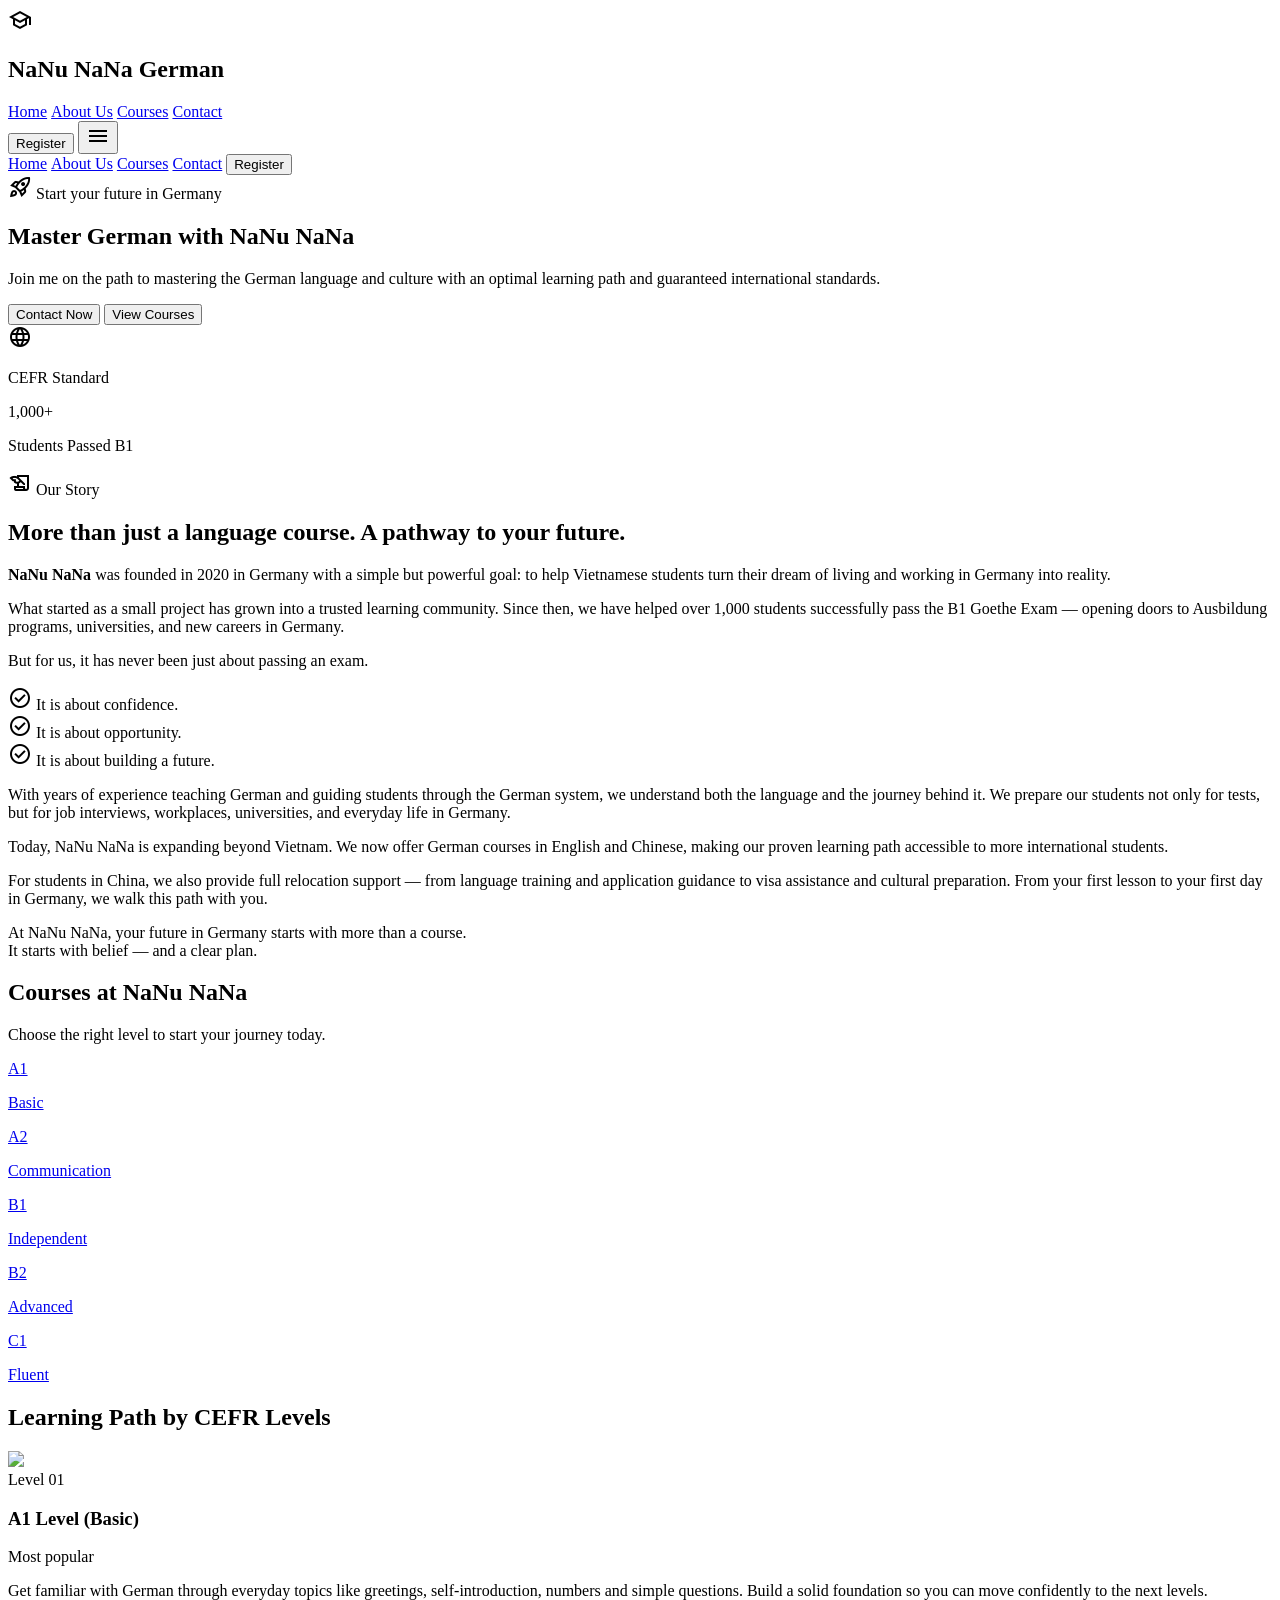
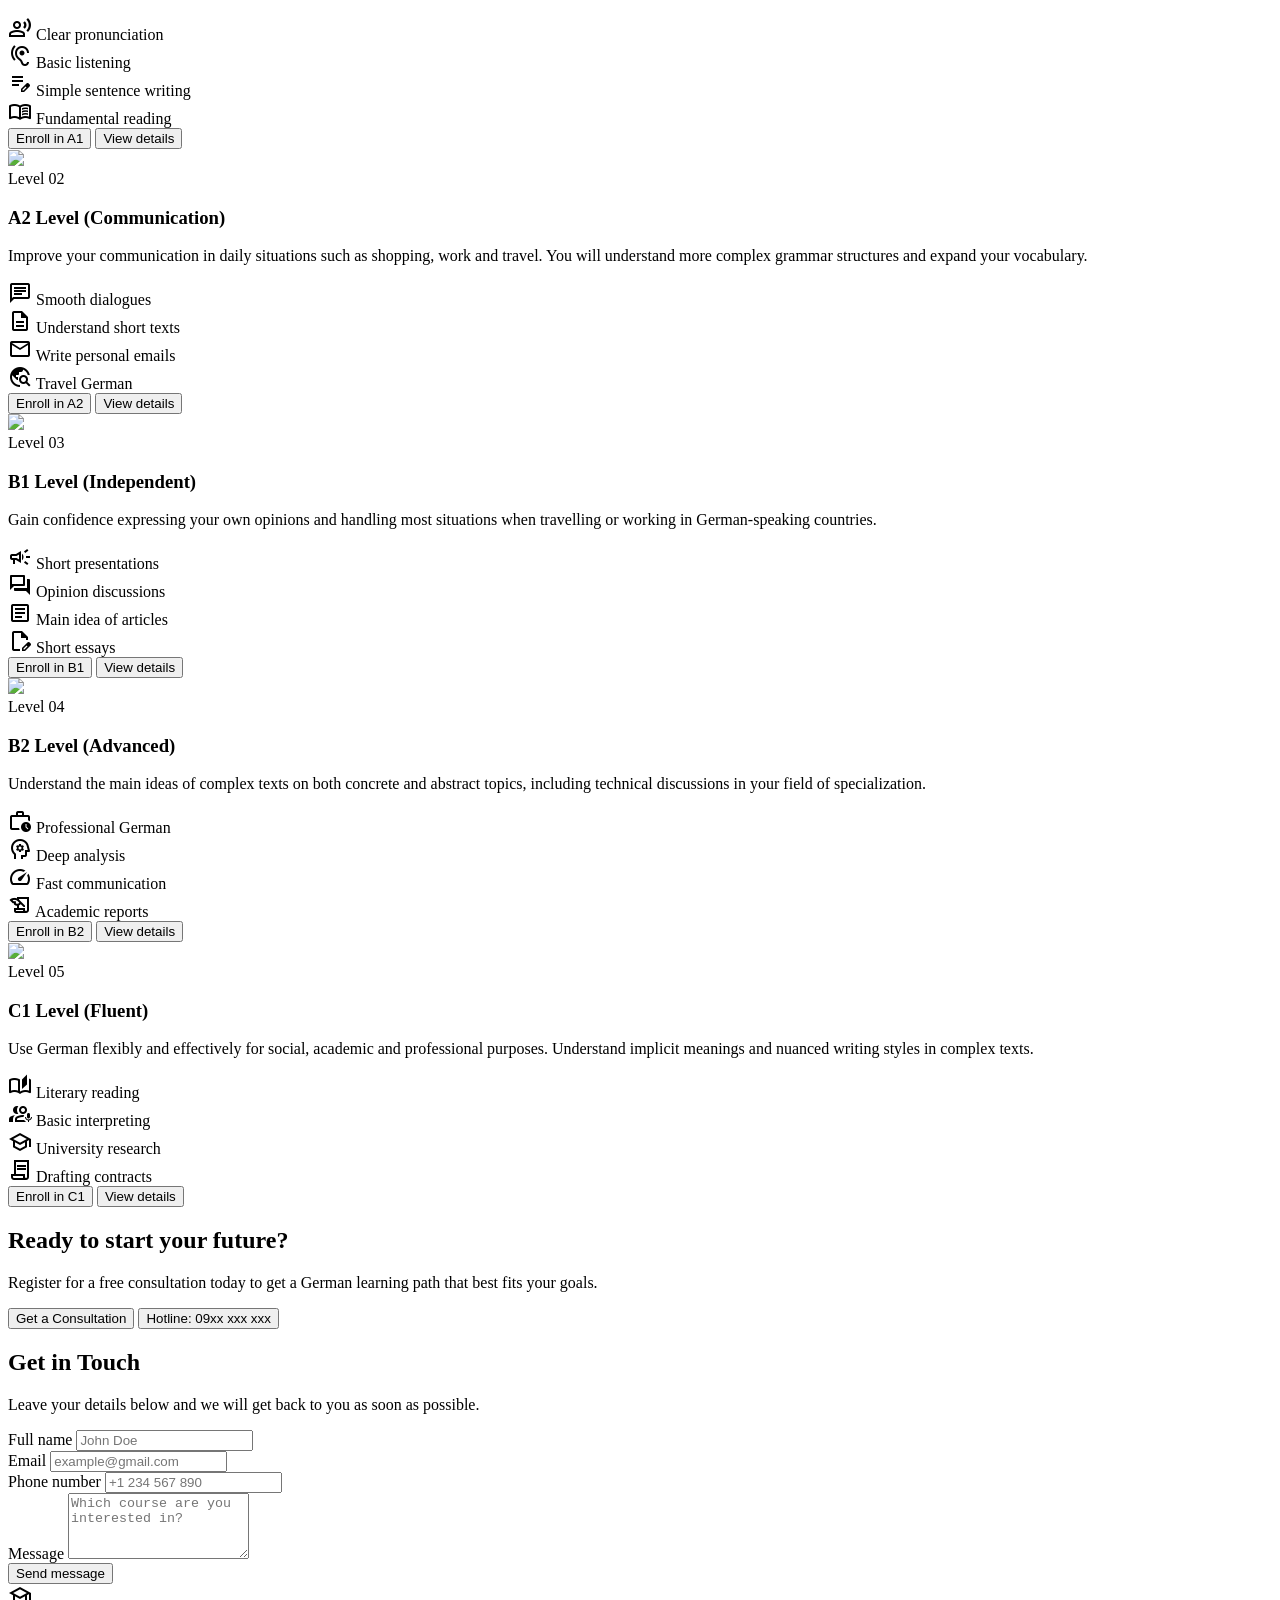
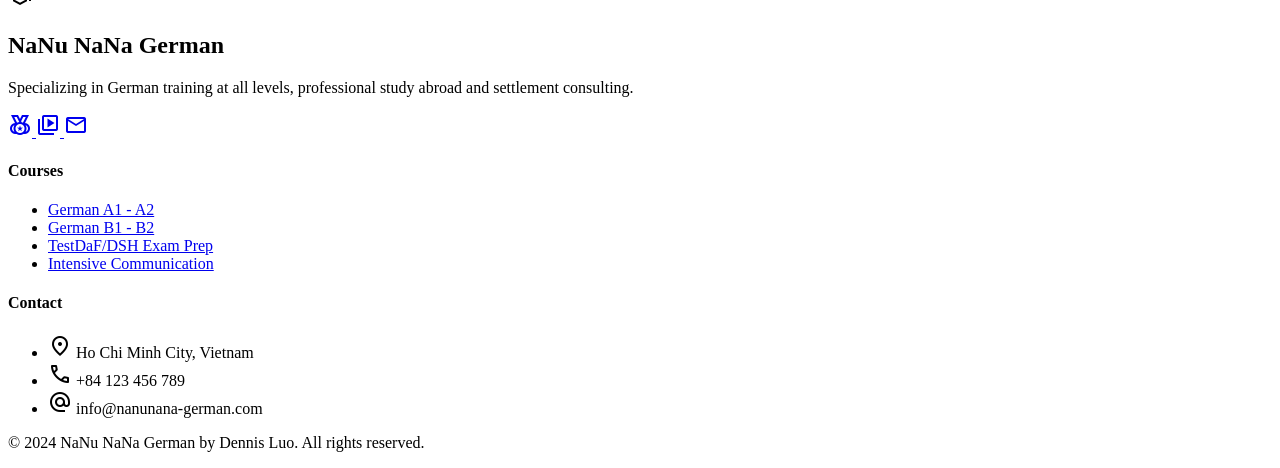
==== commit 157b72b0: "Implement contact form submission to Zapier webhook in script.js; update index.html to include form " ====
--- a/index.html
+++ b/index.html
@@ -484,7 +484,7 @@
                     <div class="mx-auto h-1 w-24 rounded-full bg-accent"></div>
                     <p class="mt-6 text-slate-600 dark:text-slate-400">Leave your details below and we will get back to you as soon as possible.</p>
                 </div>
-                <form action="#" class="grid grid-cols-1 gap-6 sm:grid-cols-2 animate-on-scroll stagger-2" method="POST">
+                <form id="contact-form-el" action="#" class="grid grid-cols-1 gap-6 sm:grid-cols-2 animate-on-scroll stagger-2" method="POST">
                     <div class="sm:col-span-2">
                         <label class="mb-2 block text-sm font-semibold" for="full-name">Full name</label>
                         <input class="w-full rounded-xl border border-primary/20 bg-background-light px-4 py-3 transition-all duration-300 hover:border-primary/50 focus:-translate-y-1 focus:border-primary focus:outline-none focus:ring-4 focus:ring-primary/10 dark:bg-background-dark" id="full-name" name="full-name" placeholder="John Doe" required type="text"/>
@@ -513,7 +513,7 @@
         <!-- Footer -->
         <footer class="border-t border-primary/10 bg-white py-12 dark:bg-background-dark" id="contact">
             <div class="mx-auto max-w-7xl px-6 lg:px-12">
-                <div class="grid grid-cols-1 gap-12 md:grid-cols-2 lg:grid-cols-4">
+                <div class="grid grid-cols-1 gap-12 md:grid-cols-2 lg:grid-cols-3">
                     <div class="flex flex-col gap-6">
                         <div class="flex items-center gap-3">
                             <div class="flex h-8 w-8 items-center justify-center rounded-lg bg-primary text-white">
@@ -541,15 +541,6 @@
                             <li><a class="hover:text-primary" href="#">German B1 - B2</a></li>
                             <li><a class="hover:text-primary" href="#">TestDaF/DSH Exam Prep</a></li>
                             <li><a class="hover:text-primary" href="#">Intensive Communication</a></li>
-                        </ul>
-                    </div>
-                    <div>
-                        <h4 class="mb-6 font-bold uppercase tracking-wider text-slate-900 dark:text-slate-100">Support</h4>
-                        <ul class="space-y-4 text-sm text-slate-500">
-                            <li><a class="hover:text-primary" href="#">Study Materials</a></li>
-                            <li><a class="hover:text-primary" href="#">Study Abroad Experience</a></li>
-                            <li><a class="hover:text-primary" href="#">Center Regulations</a></li>
-                            <li><a class="hover:text-primary" href="#">FAQ</a></li>
                         </ul>
                     </div>
                     <div>
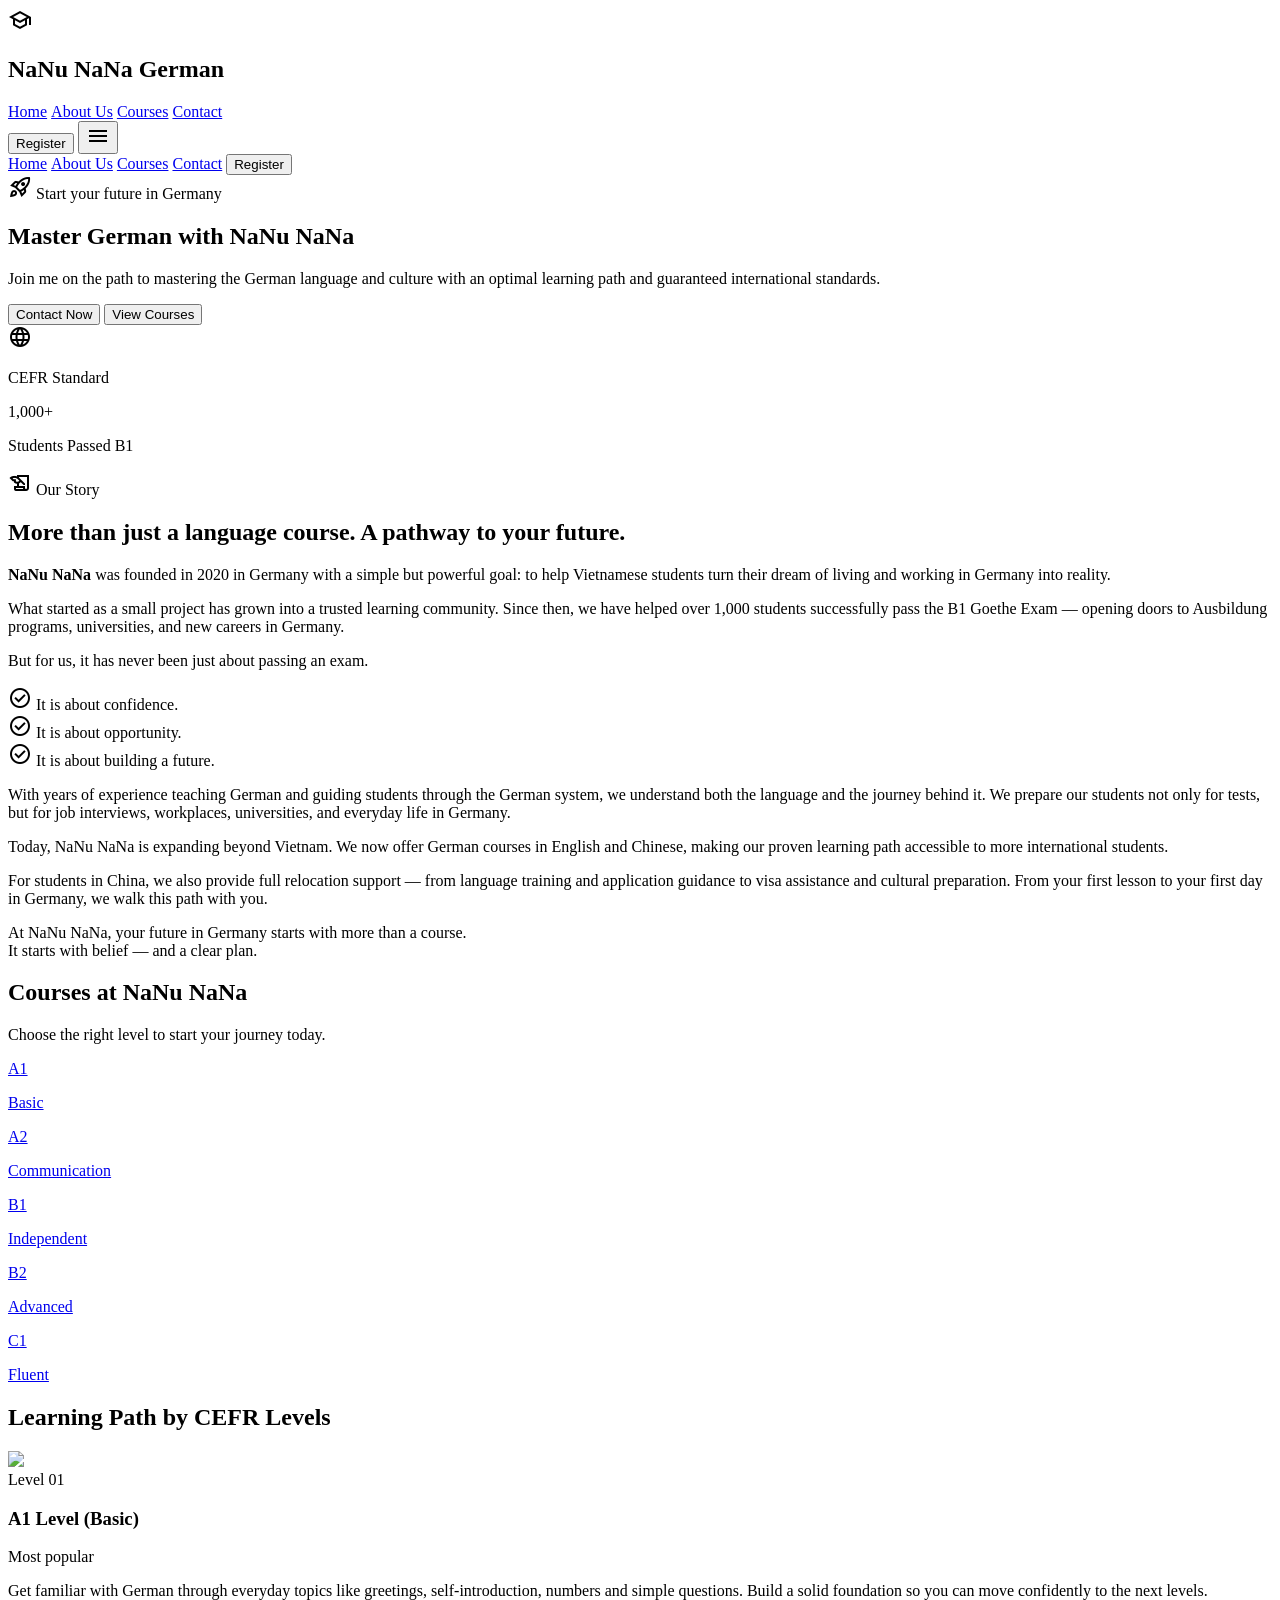
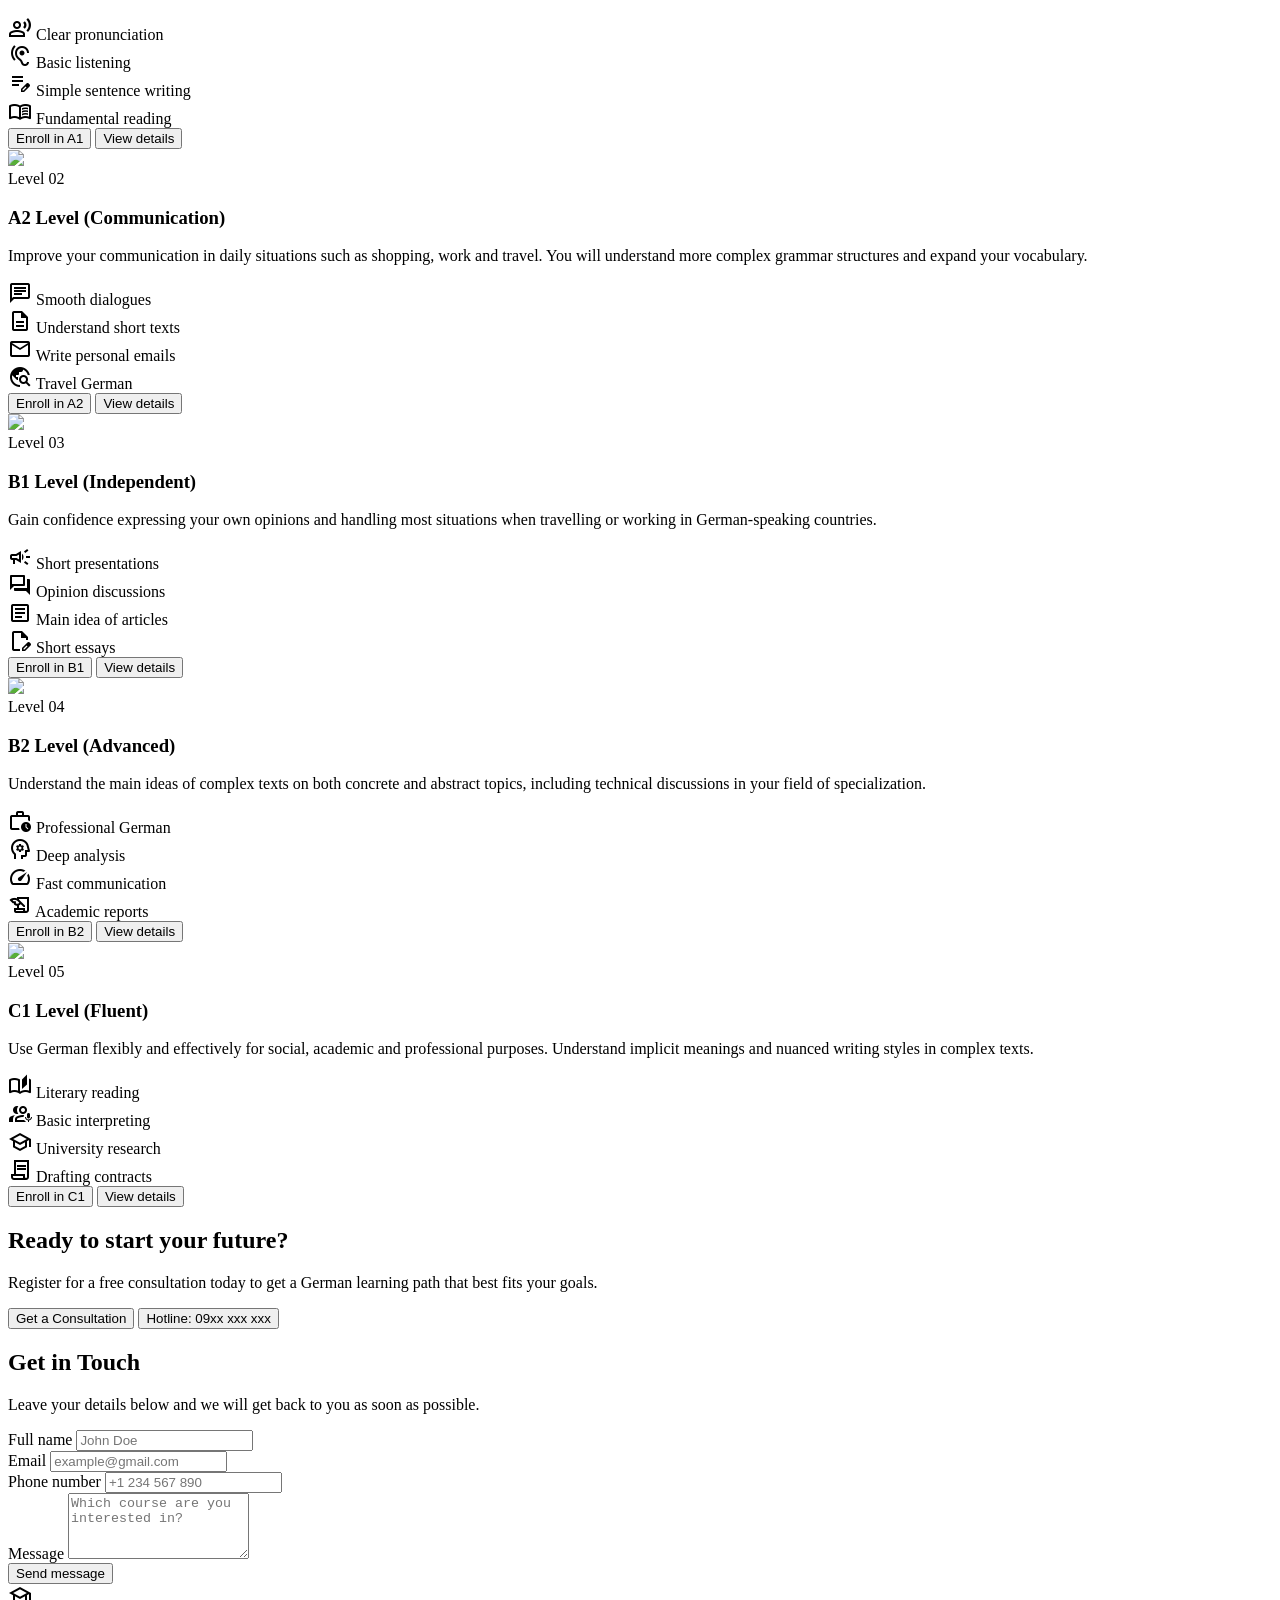
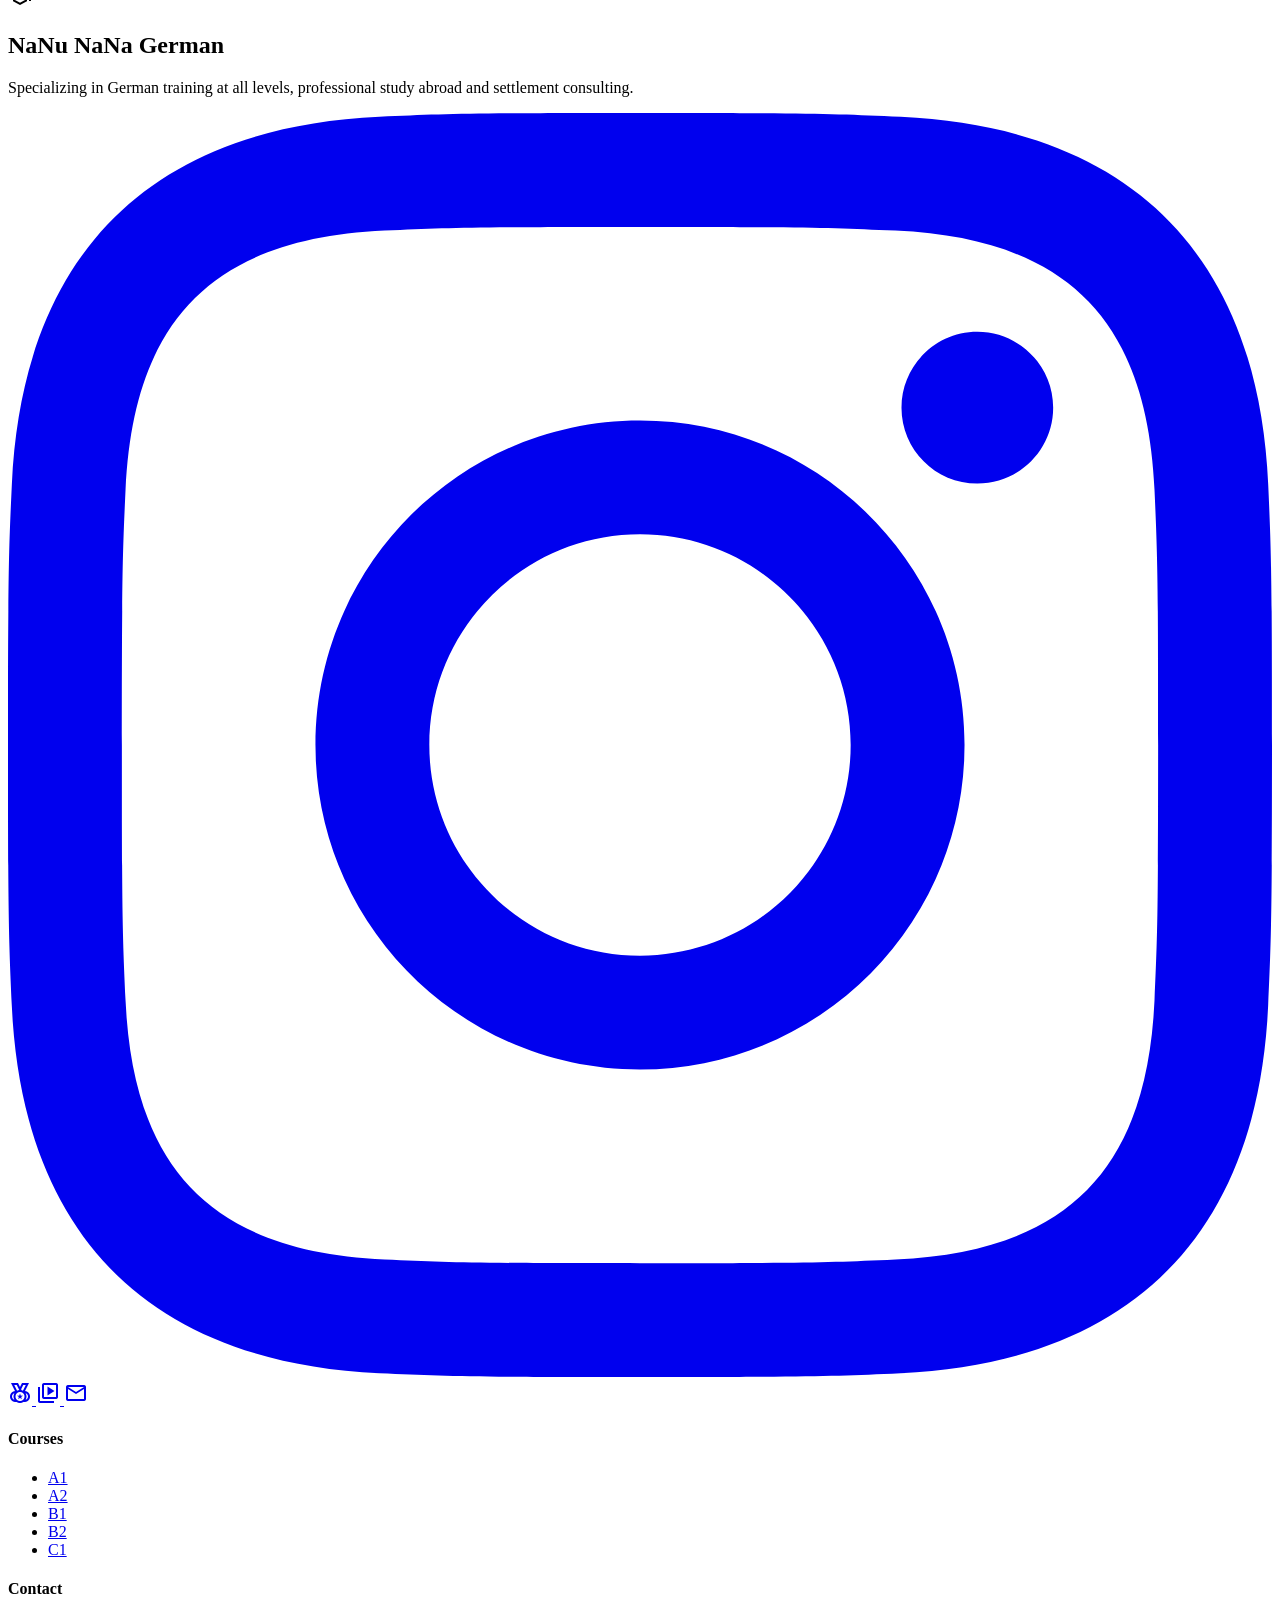
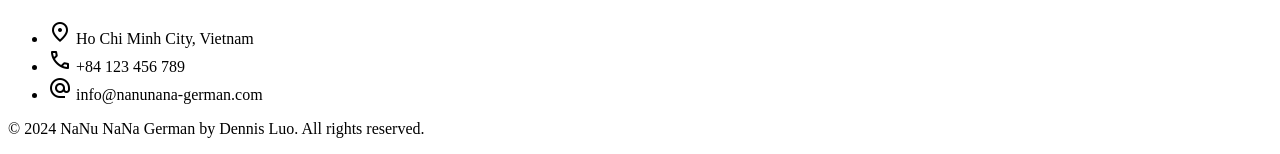
==== commit 60d73e29: "Add Instagram link to footer in index.html for enhanced social media presence" ====
--- a/index.html
+++ b/index.html
@@ -523,6 +523,11 @@
                         </div>
                         <p class="text-sm text-slate-500">Specializing in German training at all levels, professional study abroad and settlement consulting.</p>
                         <div class="flex gap-4">
+                            <a class="flex h-10 w-10 items-center justify-center rounded-full bg-primary/10 text-primary transition-all hover:-translate-y-1 hover:scale-110 hover:bg-primary hover:text-white hover:shadow-lg hover:shadow-primary/30 active:scale-95" href="https://www.instagram.com/deutschlernenmitdennis/" target="_blank" rel="noopener noreferrer" aria-label="Instagram">
+                                <svg class="h-5 w-5" xmlns="http://www.w3.org/2000/svg" viewBox="0 0 24 24" fill="currentColor" aria-hidden="true">
+                                    <path d="M12 2.163c3.204 0 3.584.012 4.85.07 3.252.148 4.771 1.691 4.919 4.919.058 1.265.069 1.645.069 4.849 0 3.205-.012 3.584-.069 4.849-.149 3.225-1.664 4.771-4.919 4.919-1.266.058-1.644.07-4.85.07-3.204 0-3.584-.012-4.849-.07-3.26-.149-4.771-1.699-4.919-4.92-.058-1.265-.07-1.644-.07-4.849 0-3.204.012-3.583.07-4.849.149-3.227 1.664-4.771 4.919-4.919 1.266-.057 1.645-.069 4.849-.069zm0-2.163c-3.259 0-3.667.014-4.947.072-4.358.2-6.78 2.618-6.98 6.98-.059 1.281-.073 1.689-.073 4.948 0 3.259.014 3.668.072 4.948.2 4.358 2.618 6.78 6.98 6.98 1.281.058 1.689.072 4.948.072 3.259 0 3.668-.014 4.948-.072 4.354-.2 6.782-2.618 6.979-6.98.059-1.28.073-1.689.073-4.948 0-3.259-.014-3.667-.072-4.947-.196-4.354-2.617-6.78-6.979-6.98-1.281-.059-1.69-.073-4.949-.073zm0 5.838c-3.403 0-6.162 2.759-6.162 6.162s2.759 6.163 6.162 6.163 6.162-2.759 6.162-6.163c0-3.403-2.759-6.162-6.162-6.162zm0 10.162c-2.209 0-4-1.79-4-4 0-2.209 1.791-4 4-4s4 1.791 4 4c0 2.21-1.791 4-4 4zm6.406-11.845c-.796 0-1.441.645-1.441 1.44s.645 1.44 1.441 1.44c.795 0 1.439-.645 1.439-1.44s-.644-1.44-1.439-1.44z"/>
+                                </svg>
+                            </a>
                             <a class="flex h-10 w-10 items-center justify-center rounded-full bg-primary/10 text-primary transition-all hover:-translate-y-1 hover:scale-110 hover:bg-primary hover:text-white hover:shadow-lg hover:shadow-primary/30 active:scale-95" href="#">
                                 <span class="material-symbols-outlined">social_leaderboard</span>
                             </a>
@@ -537,10 +542,11 @@
                     <div>
                         <h4 class="mb-6 font-bold uppercase tracking-wider text-slate-900 dark:text-slate-100">Courses</h4>
                         <ul class="space-y-4 text-sm text-slate-500">
-                            <li><a class="hover:text-primary" href="#">German A1 - A2</a></li>
-                            <li><a class="hover:text-primary" href="#">German B1 - B2</a></li>
-                            <li><a class="hover:text-primary" href="#">TestDaF/DSH Exam Prep</a></li>
-                            <li><a class="hover:text-primary" href="#">Intensive Communication</a></li>
+                            <li><a class="hover:text-primary transition-colors" href="#level-a1">A1</a></li>
+                            <li><a class="hover:text-primary transition-colors" href="#level-a2">A2</a></li>
+                            <li><a class="hover:text-primary transition-colors" href="#level-b1">B1</a></li>
+                            <li><a class="hover:text-primary transition-colors" href="#level-b2">B2</a></li>
+                            <li><a class="hover:text-primary transition-colors" href="#level-c1">C1</a></li>
                         </ul>
                     </div>
                     <div>
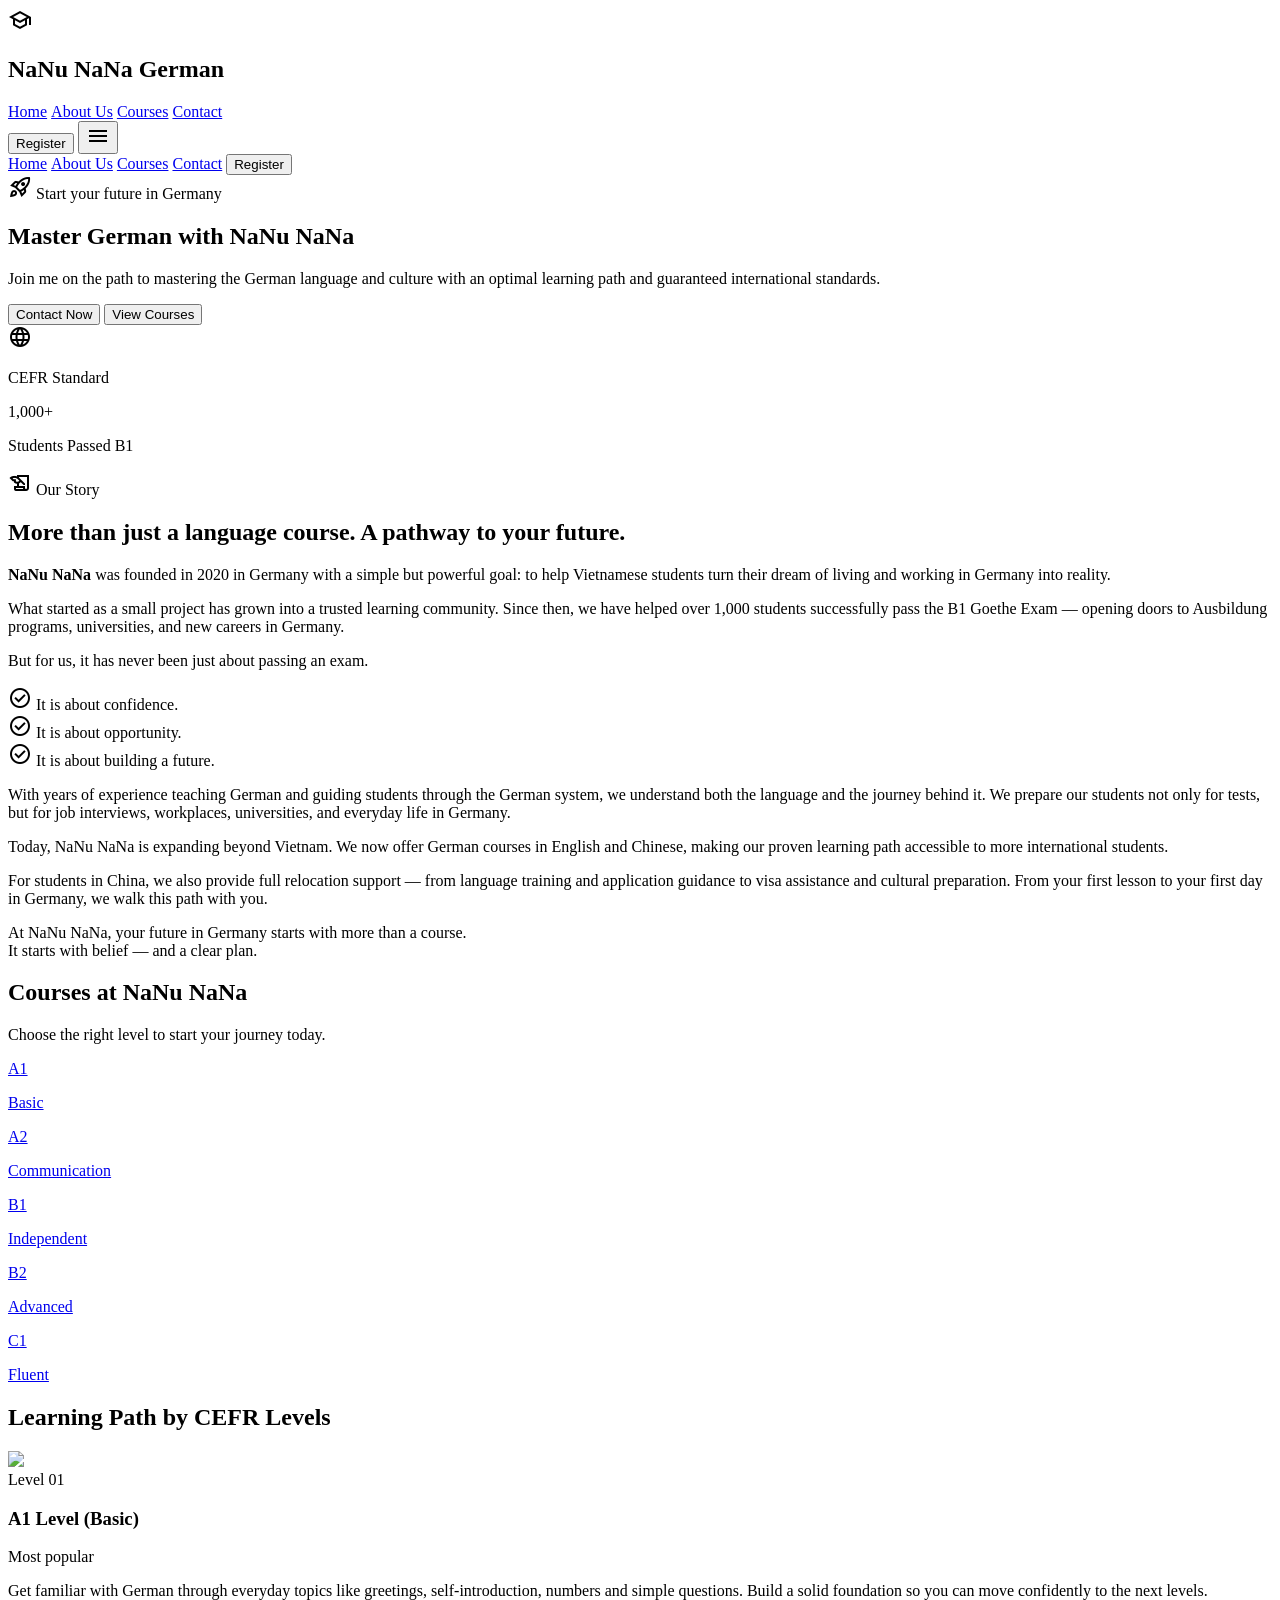
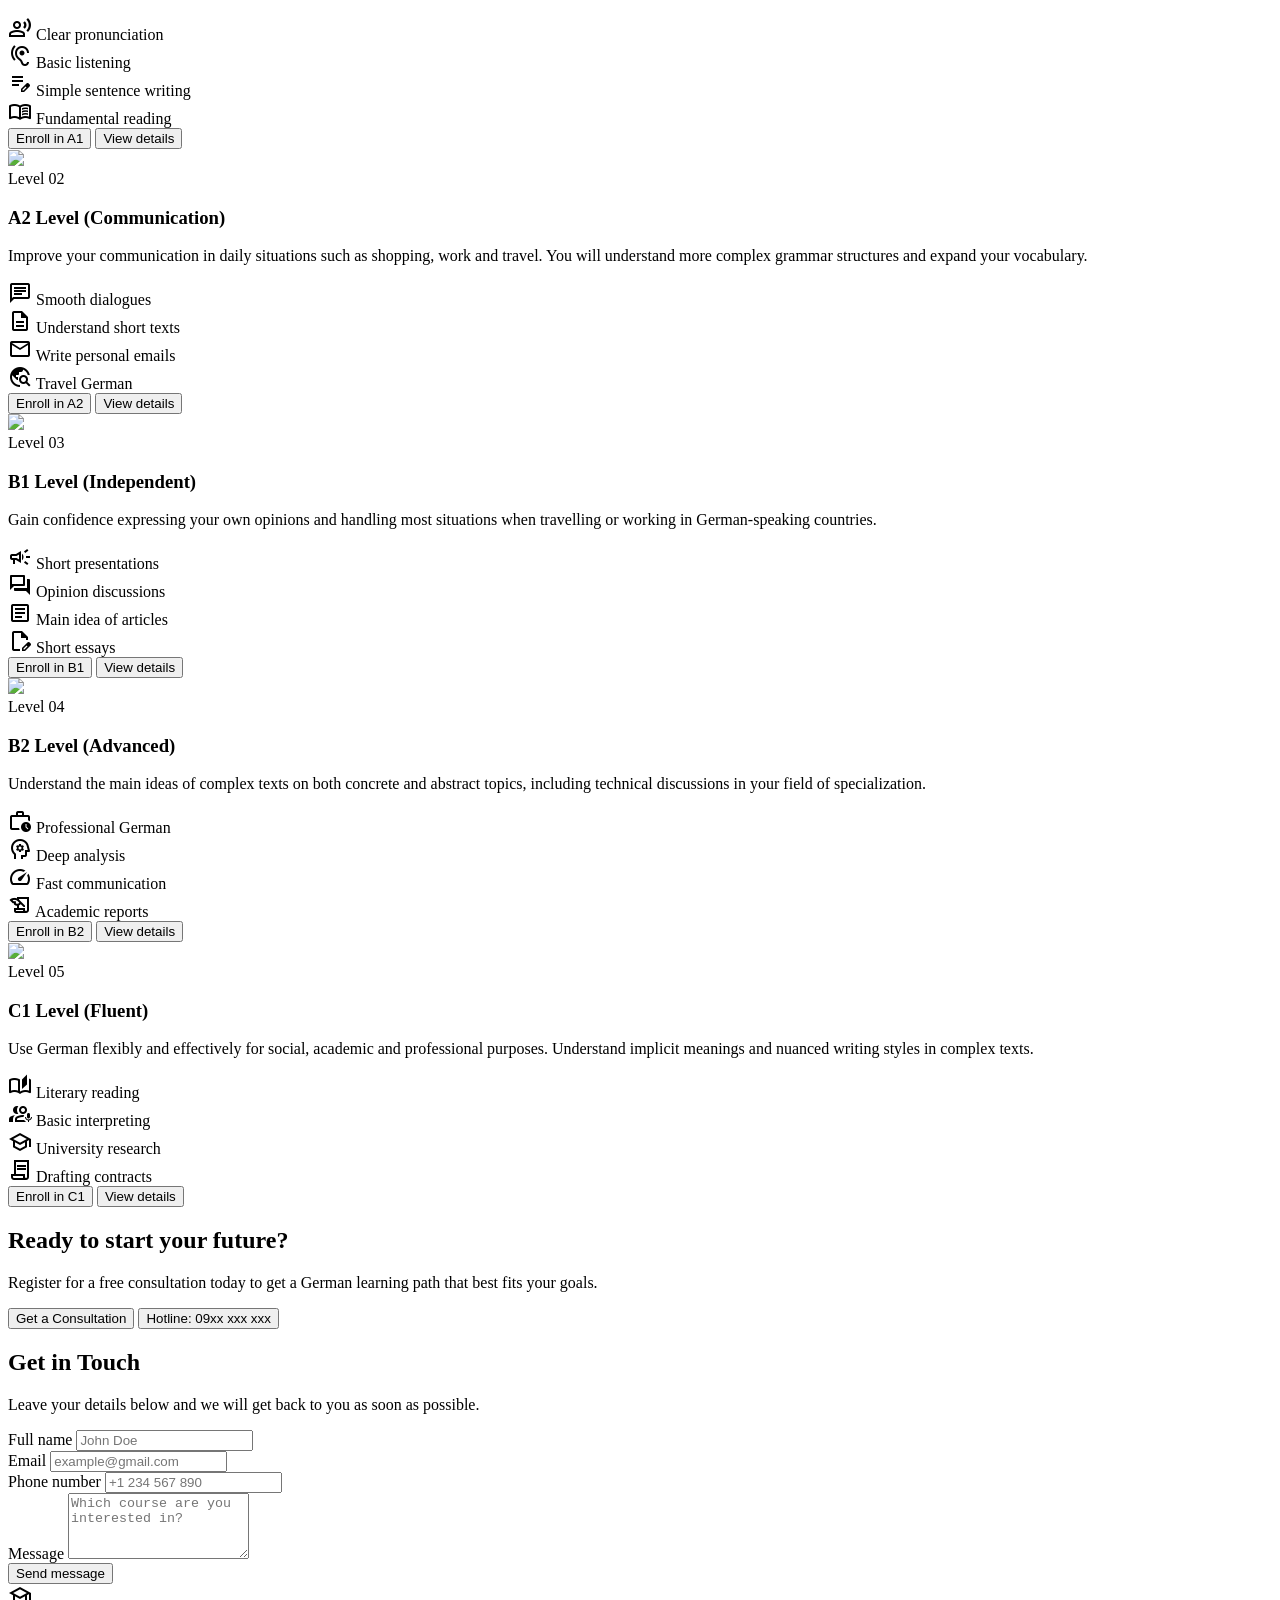
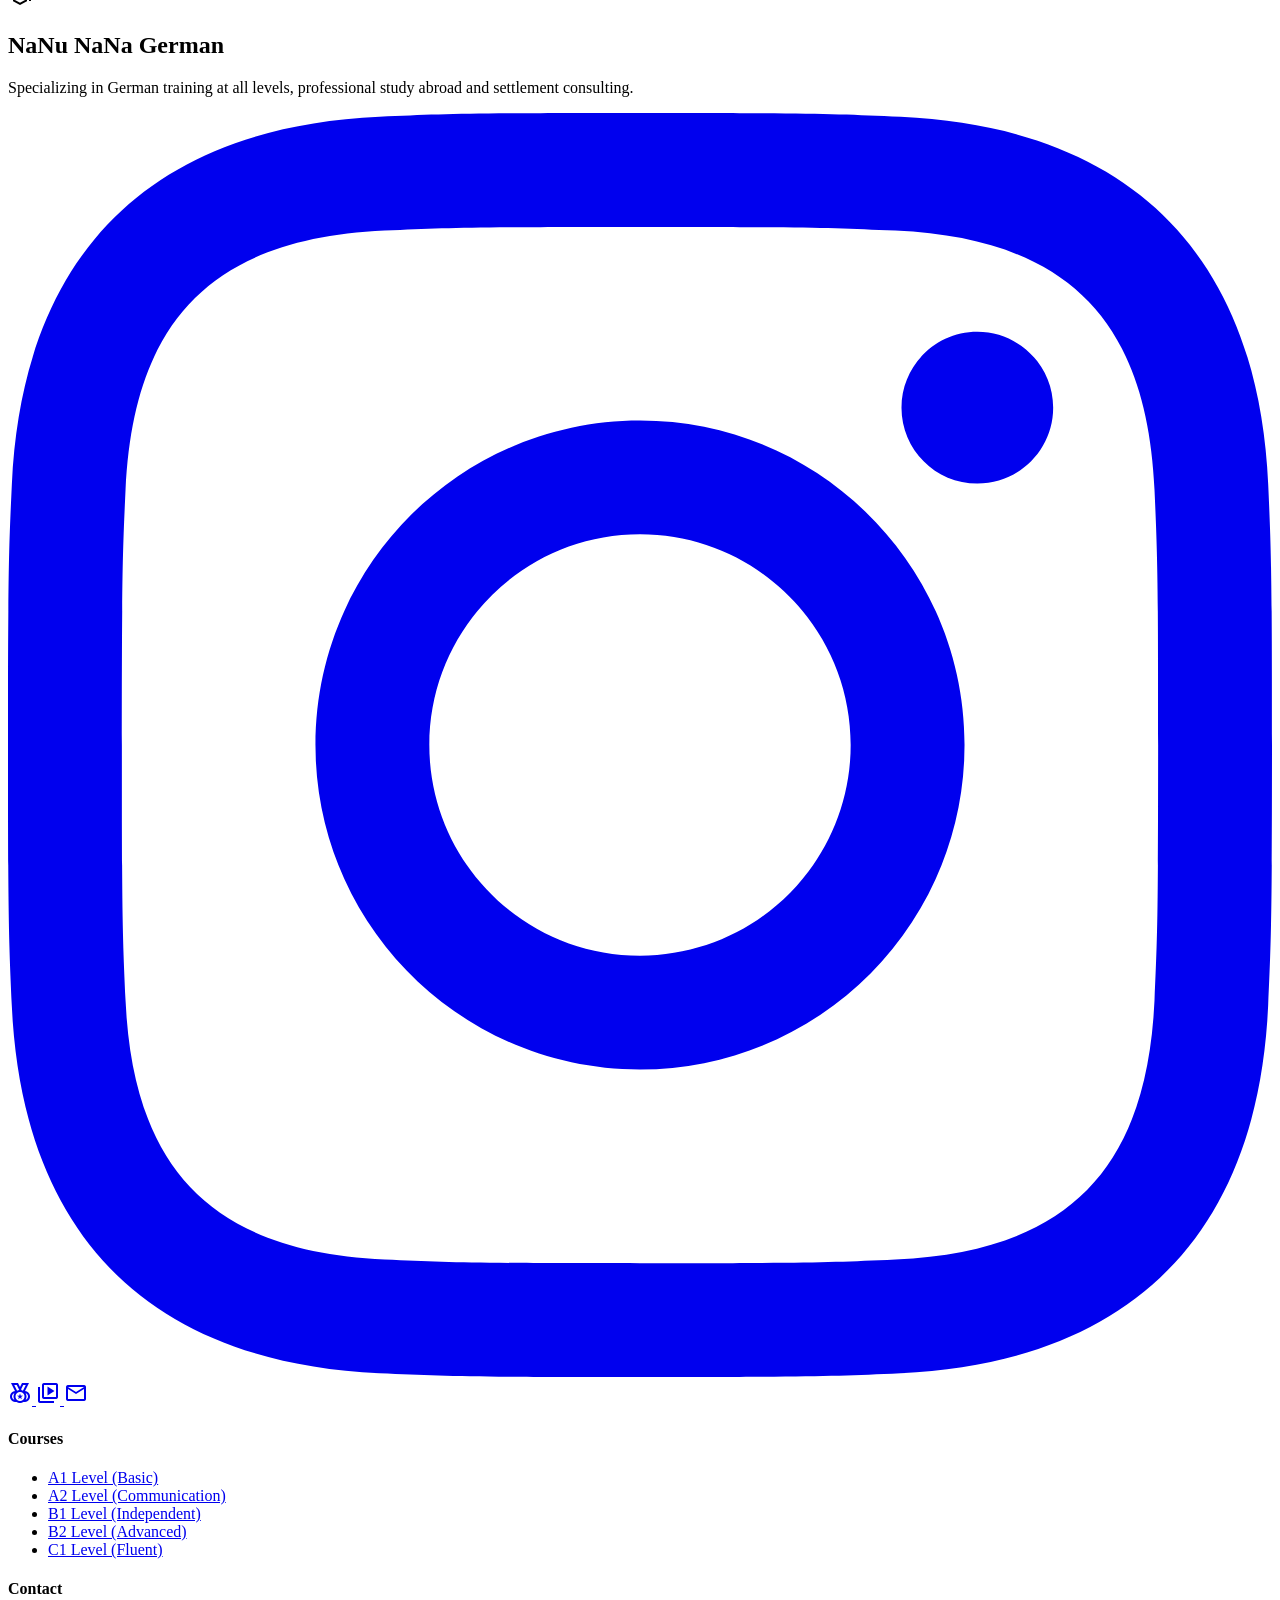
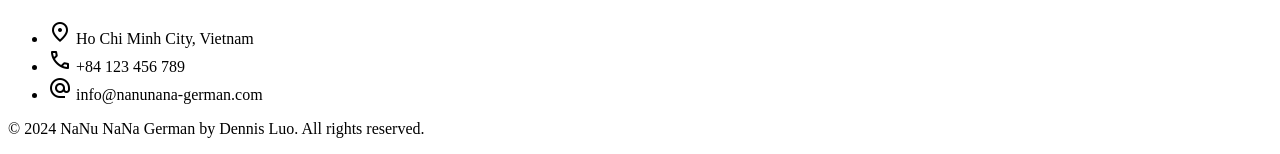
==== commit 054222a9: "Update course section in index.html to include descriptive level names for better clarity and user u" ====
--- a/index.html
+++ b/index.html
@@ -542,11 +542,11 @@
                     <div>
                         <h4 class="mb-6 font-bold uppercase tracking-wider text-slate-900 dark:text-slate-100">Courses</h4>
                         <ul class="space-y-4 text-sm text-slate-500">
-                            <li><a class="hover:text-primary transition-colors" href="#level-a1">A1</a></li>
-                            <li><a class="hover:text-primary transition-colors" href="#level-a2">A2</a></li>
-                            <li><a class="hover:text-primary transition-colors" href="#level-b1">B1</a></li>
-                            <li><a class="hover:text-primary transition-colors" href="#level-b2">B2</a></li>
-                            <li><a class="hover:text-primary transition-colors" href="#level-c1">C1</a></li>
+                            <li><a class="hover:text-primary transition-colors" href="#level-a1">A1 Level (Basic)</a></li>
+                            <li><a class="hover:text-primary transition-colors" href="#level-a2">A2 Level (Communication)</a></li>
+                            <li><a class="hover:text-primary transition-colors" href="#level-b1">B1 Level (Independent)</a></li>
+                            <li><a class="hover:text-primary transition-colors" href="#level-b2">B2 Level (Advanced)</a></li>
+                            <li><a class="hover:text-primary transition-colors" href="#level-c1">C1 Level (Fluent)</a></li>
                         </ul>
                     </div>
                     <div>
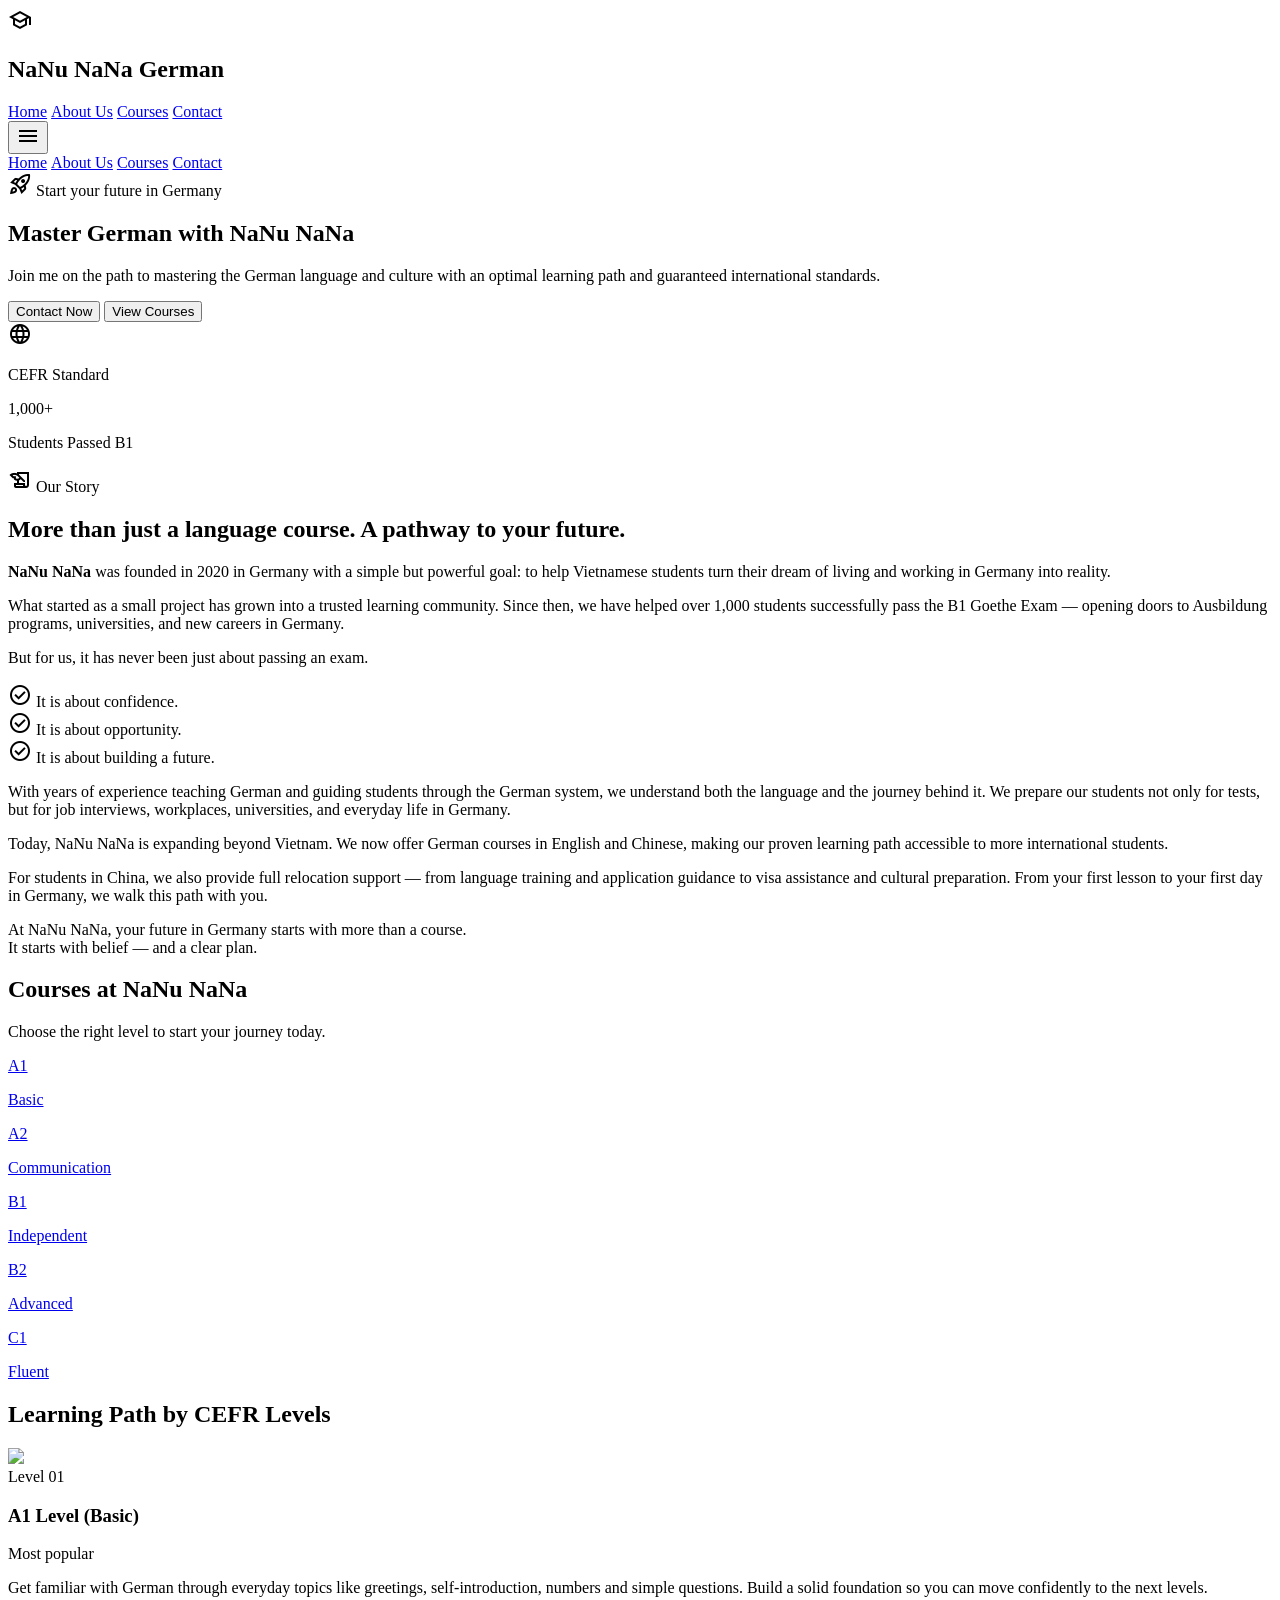
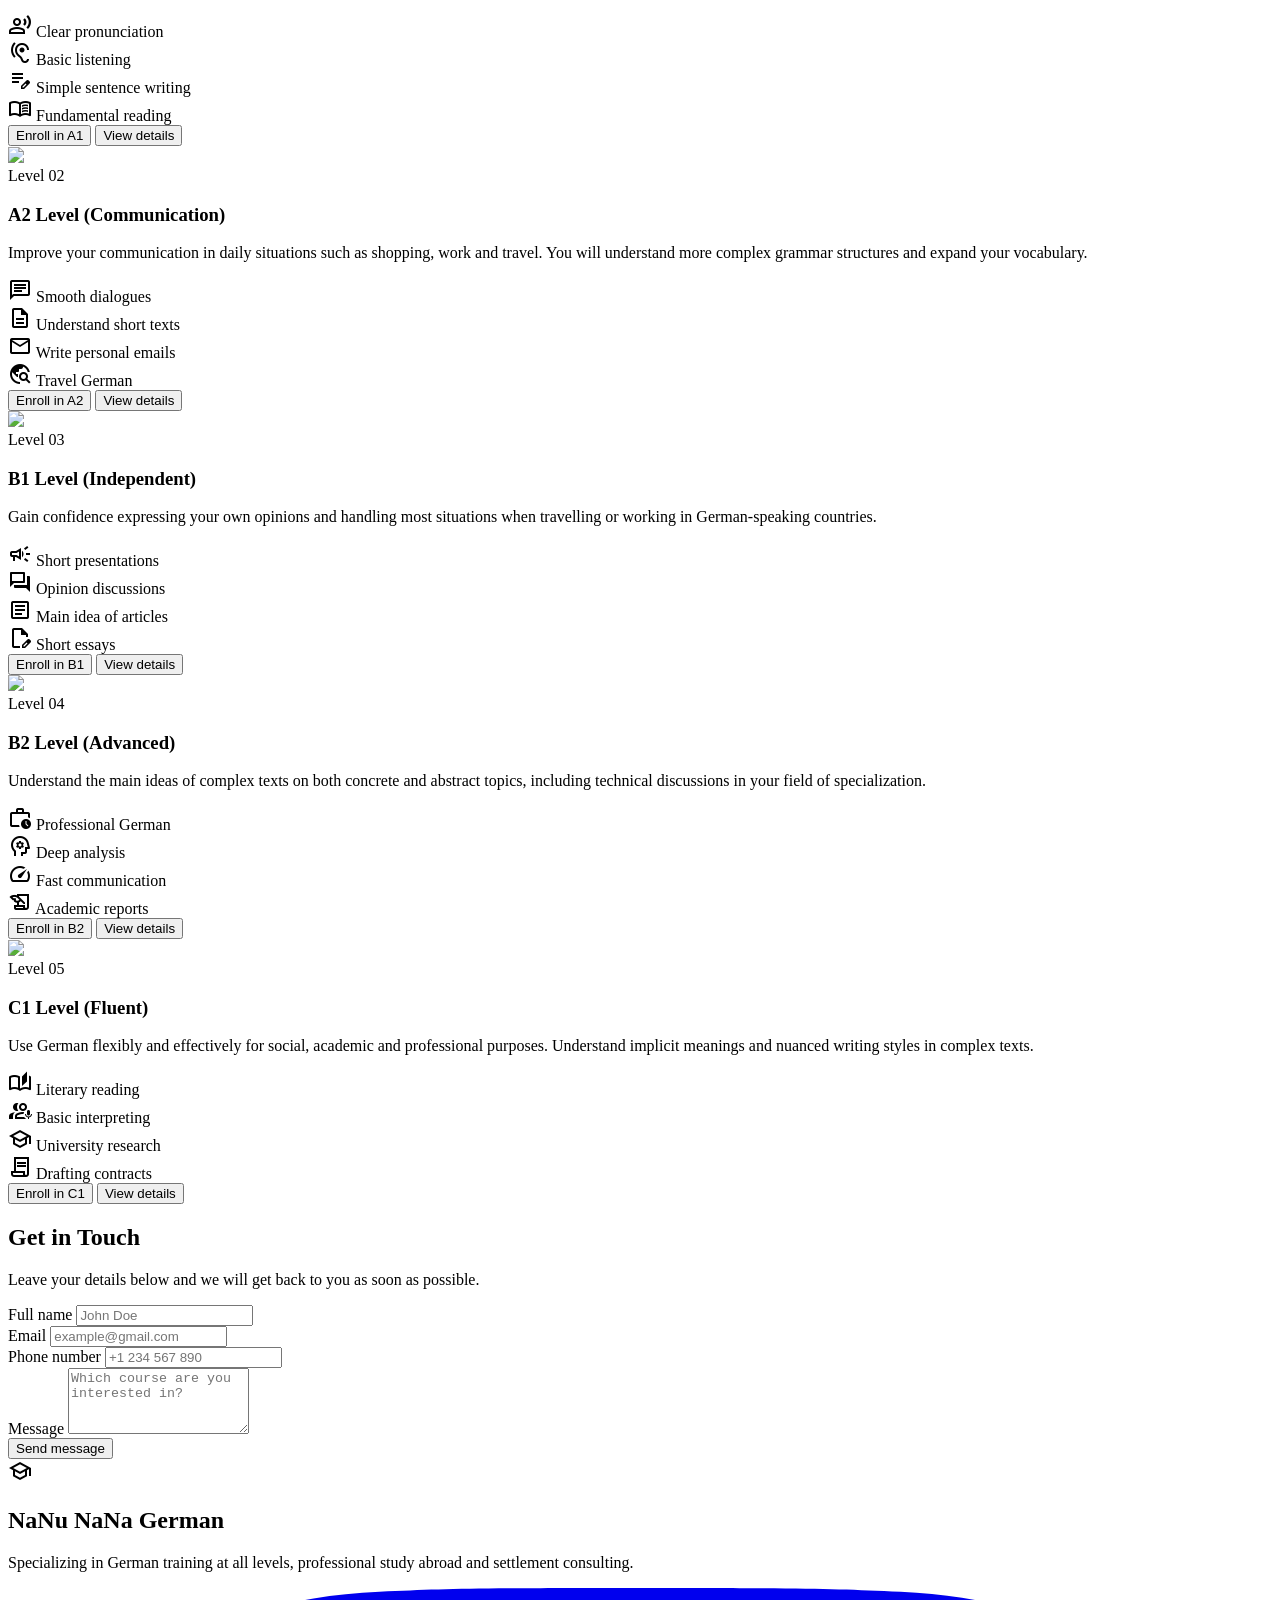
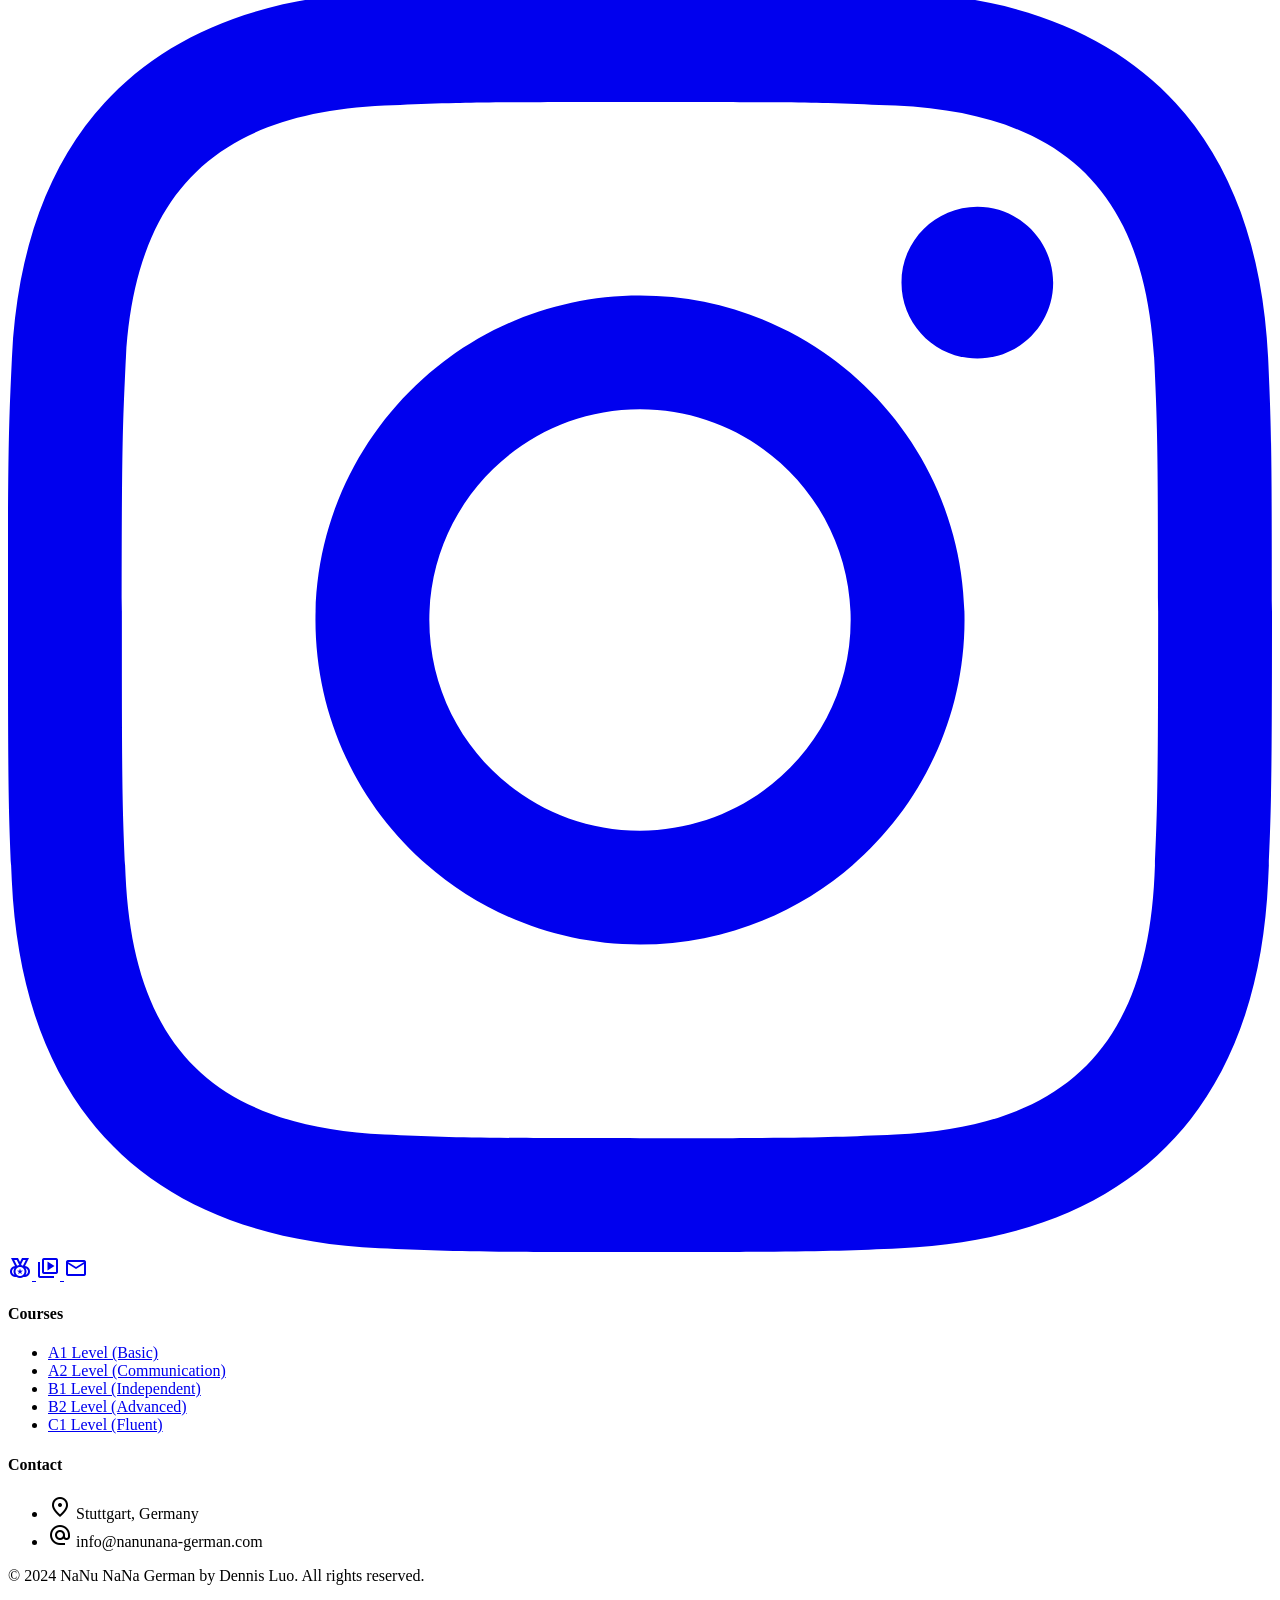
==== commit 6ec7e627: "Refactor index.html to remove redundant 'Register' buttons and update button IDs for smooth scrollin" ====
--- a/index.html
+++ b/index.html
@@ -48,9 +48,6 @@
                     <a class="text-sm font-semibold transition-colors hover:text-primary nav-link" href="#contact-form">Contact</a>
                 </nav>
                 <div class="flex items-center gap-4">
-                    <button class="hidden rounded-full bg-primary px-6 py-2 text-sm font-bold text-white transition-all hover:bg-primary/90 hover:scale-105 hover:shadow-lg hover:shadow-primary/30 active:scale-95 sm:block">
-                        Register
-                    </button>
                     <button id="mobile-menu-btn" class="flex h-10 w-10 items-center justify-center rounded-full border border-primary/20 text-primary transition-all hover:bg-primary/10 active:scale-95 md:hidden">
                         <span class="material-symbols-outlined">menu</span>
                     </button>
@@ -63,9 +60,6 @@
                     <a class="text-sm font-semibold transition-colors hover:text-primary nav-link w-fit" href="#about">About Us</a>
                     <a class="text-sm font-semibold transition-colors hover:text-primary nav-link w-fit" href="#courses">Courses</a>
                     <a class="text-sm font-semibold transition-colors hover:text-primary nav-link w-fit" href="#contact-form">Contact</a>
-                    <button class="rounded-full bg-primary px-6 py-2 text-sm font-bold text-white transition-all hover:bg-primary/90 hover:scale-105 hover:shadow-lg hover:shadow-primary/30 active:scale-95 w-fit mt-2">
-                        Register
-                    </button>
                 </nav>
             </div>
         </header>
@@ -85,10 +79,10 @@
                         Join me on the path to mastering the German language and culture with an optimal learning path and guaranteed international standards.
                     </p>
                     <div class="flex flex-wrap gap-4">
-                        <button class="rounded-xl bg-primary px-8 py-4 text-lg font-bold text-white transition-all hover:scale-105 hover:shadow-xl hover:shadow-primary/30 active:scale-95">
+                        <button id="hero-contact-btn" class="rounded-xl bg-primary px-8 py-4 text-lg font-bold text-white transition-all hover:scale-105 hover:shadow-xl hover:shadow-primary/30 active:scale-95">
                             Contact Now
                         </button>
-                        <button class="rounded-xl border-2 border-primary/20 bg-transparent px-8 py-4 text-lg font-bold text-primary transition-all hover:bg-primary/5 hover:border-primary/50 active:scale-95">
+                        <button id="hero-view-courses-btn" class="rounded-xl border-2 border-primary/20 bg-transparent px-8 py-4 text-lg font-bold text-primary transition-all hover:bg-primary/5 hover:border-primary/50 active:scale-95">
                             View Courses
                         </button>
                     </div>
@@ -118,7 +112,7 @@
                         </div>
                     </div>
                     <!-- Decorative element -->
-                    <div class="absolute -bottom-6 -right-6 flex flex-col items-center justify-center rounded-2xl bg-primary p-6 text-white shadow-xl">
+                    <div class="stats-badge absolute -bottom-6 -right-6 flex flex-col items-center justify-center rounded-2xl bg-primary p-6 text-white shadow-xl transition-all duration-300 ease-out">
                         <span class="text-3xl font-black">1,000+</span>
                         <p class="text-[10px] font-bold uppercase mt-1 opacity-90">Students Passed B1</p>
                     </div>
@@ -219,7 +213,7 @@
         </section>
 
         <!-- Detailed Level Sections (modeled after reference2.html) -->
-        <section class="bg-white dark:bg-background-dark/50 py-20 px-6 lg:px-12">
+        <section class="bg-white dark:bg-background-dark/50 py-20 px-6 lg:px-12" id="learning-path">
             <div class="max-w-5xl mx-auto space-y-16">
                 <div class="text-center space-y-4 mb-12">
                     <h2 class="text-3xl font-bold tracking-tight">Learning Path by CEFR Levels</h2>
@@ -458,20 +452,6 @@
                             </button>
                         </div>
                     </div>
-                </div>
-            </div>
-        </section>
-
-        <!-- CTA Section -->
-        <section class="mx-auto max-w-7xl px-6 pt-24 pb-24 lg:px-12">
-            <div class="relative overflow-hidden rounded-3xl bg-primary px-8 py-16 text-center text-white lg:px-24 animate-on-scroll">
-                <div class="absolute -right-20 -top-20 h-64 w-64 rounded-full bg-white/10"></div>
-                <div class="absolute -bottom-20 -left-20 h-64 w-64 rounded-full bg-accent/20"></div>
-                <h2 class="relative z-10 text-3xl font-black lg:text-5xl">Ready to start your future?</h2>
-                <p class="relative z-10 mx-auto mt-6 max-w-2xl text-lg text-white/80">Register for a free consultation today to get a German learning path that best fits your goals.</p>
-                <div class="relative z-10 mt-10 flex flex-wrap justify-center gap-4">
-                    <button class="rounded-xl bg-white px-8 py-4 text-lg font-bold text-primary shadow-lg transition-all hover:scale-105 hover:shadow-xl active:scale-95">Get a Consultation</button>
-                    <button class="rounded-xl bg-accent px-8 py-4 text-lg font-bold text-white shadow-lg transition-all hover:scale-105 hover:shadow-xl hover:shadow-accent/30 active:scale-95">Hotline: 09xx xxx xxx</button>
                 </div>
             </div>
         </section>
@@ -554,11 +534,7 @@
                         <ul class="space-y-4 text-sm text-slate-500">
                             <li class="flex gap-3">
                                 <span class="material-symbols-outlined text-primary">location_on</span>
-                                <span>Ho Chi Minh City, Vietnam</span>
-                            </li>
-                            <li class="flex gap-3">
-                                <span class="material-symbols-outlined text-primary">call</span>
-                                <span>+84 123 456 789</span>
+                                <span>Stuttgart, Germany</span>
                             </li>
                             <li class="flex gap-3">
                                 <span class="material-symbols-outlined text-primary">alternate_email</span>
--- a/styles.css
+++ b/styles.css
@@ -68,3 +68,14 @@
 .group:hover .icon-bounce {
     transform: scale(1.2) translateY(-2px);
 }
+
+/* Stats badge micro-animation (About section) – hover only, not click */
+.stats-badge {
+    cursor: default;
+}
+@media (hover: hover) {
+    .stats-badge:hover {
+        transform: scale(1.05) translateY(-4px);
+        box-shadow: 0 20px 25px -5px rgb(0 0 0 / 0.15), 0 8px 10px -6px rgb(0 0 0 / 0.1), 0 0 0 1px rgb(0 128 163 / 0.2);
+    }
+}
